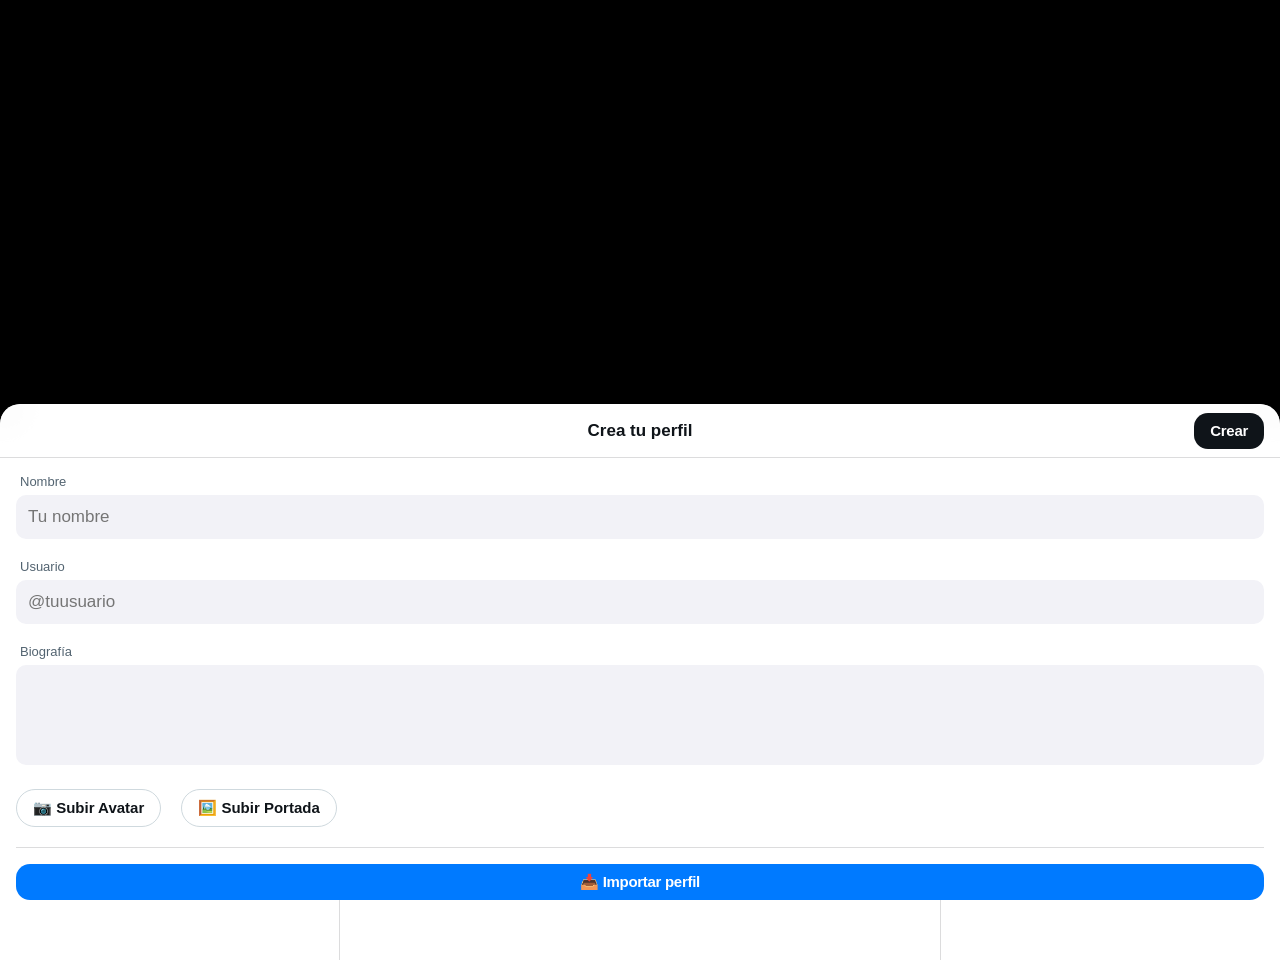
==== index.html @ 5d83a19a "Add files via upload" ====
<!DOCTYPE html>
<html lang="es">
<head>
    <meta charset="UTF-8">
    <meta name="viewport" content="width=device-width, initial-scale=1.0, maximum-scale=1.0, user-scalable=no, viewport-fit=cover">
    <title>Tweetnote</title>
    <link rel="preload" href="style.css" as="style">
    <link rel="stylesheet" href="style.css">
    <link rel="stylesheet" href="itheme.css">

    <!-- PWA y WebApp Meta Tags -->
    <link rel="manifest" href="manifest.json">
    <meta name="theme-color" content="#ffffff" media="(prefers-color-scheme: light)">
    <meta name="theme-color" content="#000000" media="(prefers-color-scheme: dark)">
    <meta name="apple-mobile-web-app-capable" content="yes">
    <meta name="apple-mobile-web-app-status-bar-style" content="default">
    <meta name="apple-mobile-web-app-title" content="Tweetnote">
    <link rel="icon" href="icon-192.png" sizes="192x192">
    <link rel="icon" href="icon-512.png" sizes="512x512">
    <link rel="apple-touch-icon" href="icon-192.png">
</head>
<body >
    

    <div class="container">
        

        <div id="threadHeader" class="modal-header" style="display: none;">
            <div style="display: flex; align-items: center; gap: 20px;">
                <div class="close-btn" onclick="closeThreadView()">←</div>
                <h2>Post</h2>
            </div>
        </div>

        <div class="cover-photo" id="coverPhoto" style="display: none;"></div>
        
        <div class="profile-header" style="display: none;">
            <div class="profile-pic" id="profilePic"></div>
            <div class="header-actions">
                <button class="edit-profile-btn" onclick="openEditModal()">Editar perfil</button>
                <div style="position: relative;">
                    <button class="profile-dropdown-btn" onclick="toggleProfileDropdown(event)">⋮</button>
                    <div id="profileDropdown" class="post-dropdown" style="top: 42px; right: 0; min-width: 200px; z-index: 1000;">
                        <div id="profileListContainer"></div>
                        <div style="border-top: 1px solid var(--border-color); margin: 4px 0;"></div>
                        <div class="post-dropdown-item" onclick="openNewProfileModal()" style="color: var(--primary-blue);">+ Nuevo perfil</div>
                    </div>
                </div>
            </div>
            <div class="profile-info">
                <h1 class="profile-name" id="displayName">Usuario</h1>
                <p class="profile-handle" id="displayHandle">@usuario</p>
                <p class="profile-bio" id="displayBio" style="display: none;"></p>
            </div>
            <div class="profile-content-tabs" id="profileContentTabs">
                <button class="profile-content-tab active" id="profileTabPosts" onclick="switchProfileContentTab('posts')">Principal</button>
                <button class="profile-content-tab" id="profileTabMedia" onclick="switchProfileContentTab('media')">Multimedia</button>
                
            </div>
        </div>

        <button class="write-post-btn-fixed" onclick="handleFloatingBtn(event)">
            <svg viewBox="0 0 24 24" aria-hidden="true" style="width: 24px; fill: white;"><g><path d="M23 3c-6.62-.1-10.38 2.421-13.05 6.03C7.29 12.61 6 17.331 6 22h2c0-1.007.07-2.012.19-3H12c4.1 0 7.48-3.082 7.94-7.054C22.79 10.147 23.17 6.359 23 3zm-7 8h-1.5v2H16c.63-.016 1.2-.08 1.72-.188C16.95 15.24 14.68 17 12 17H8.55c.57-2.512 1.57-4.851 3-6.78 2.16-2.912 5.29-4.911 9.45-5.187C20.95 8.079 19.9 11 16 11zM4 9V6H1V4h3V1h2v3h3v2H6v3H4z"></path></g></svg>
        </button>

        <div class="search-page" id="searchPage">
            <div class="search-box-wrap">
                <span class="search-box-icon" aria-hidden="true">
                    <svg viewBox="0 0 24 24" width="20" height="20" fill="currentColor"><path d="M10.5 4a6.5 6.5 0 1 0 4.056 11.582l4.431 4.432 1.414-1.414-4.432-4.431A6.5 6.5 0 0 0 10.5 4zm0 2a4.5 4.5 0 1 1 0 9 4.5 4.5 0 0 1 0-9z"/></svg>
                </span>
                <input id="searchInput" class="search-box" type="search" autocomplete="off" aria-label="Buscar posts o usuarios" placeholder="Buscar posts o @usuarios">
            </div>
        </div>

        <div class="feed" id="feed"></div>

        <div class="bottom-tabs">
            
            <div class="tab" id="tabSearch" onclick="switchTab('search')" title="Buscar">
                <svg viewBox="0 0 24 24" width="28" height="28" fill="currentColor"><path d="M10.5 4a6.5 6.5 0 1 0 4.056 11.582l4.431 4.432 1.414-1.414-4.432-4.431A6.5 6.5 0 0 0 10.5 4zm0 2a4.5 4.5 0 1 1 0 9 4.5 4.5 0 0 1 0-9z"/></svg>
            </div>
            <div class="tab" id="tabProfile" onclick="switchTab('profile')" title="Perfil">
                <svg viewBox="0 0 24 24" width="28" height="28" fill="currentColor"><path d="M12 2C6.48 2 2 6.48 2 12s4.48 10 10 10 10-4.48 10-10S17.52 2 12 2zm0 3c1.66 0 3 1.34 3 3s-1.34 3-3 3-3-1.34-3-3 1.34-3 3-3zm0 14.2c-2.5 0-4.71-1.28-6-3.22.03-1.99 4-3.08 6-3.08 1.99 0 5.97 1.09 6 3.08-1.29 1.94-3.5 3.22-6 3.22z"/></svg>
            </div>
        </div>
    </div>

    <div class="modal" id="editModal">
        <div class="modal-content" style="max-width: 600px;">
            <div class="modal-header">
                <div style="display: flex; align-items: center; gap: 20px;">
                    <div class="close-btn" onclick="closeEditModal()">&times;</div>
                    <h2>Editar perfil</h2>
                </div>
                <button class="submit-btn" onclick="saveProfile()" style="background: var(--text-main); color: var(--bg-color);">Guardar</button>
            </div>
            <div class="modal-body">
                <div class="input-group">
                    <label>Nombre</label>
                    <input type="text" id="editName" class="input-text">
                </div>
                <div class="input-group">
                    <label>Usuario</label>
                    <input type="text" id="editHandle" class="input-text">
                </div>
                <div class="input-group">
                    <label>Biografía</label>
                    <textarea id="editBio" class="input-textarea"></textarea>
                </div>
                <div style="display: flex; gap: 20px; margin-top: 10px;">
                    <label class="edit-profile-btn" style="display: inline-flex; align-items: center; cursor: pointer;">
                        📷 Cambiar Avatar
                        <input type="file" id="editProfilePic" accept="image/*" hidden>
                    </label>
                    <label class="edit-profile-btn" style="display: inline-flex; align-items: center; cursor: pointer;">
                        🖼️ Cambiar Portada
                        <input type="file" id="editCoverPic" accept="image/*" hidden>
                    </label>
                </div>
                <button id="exportProfileBtn" type="button" class="submit-btn" style="background: var(--primary-blue); color: #fff; margin-top: 20px; width: 100%;" onclick="exportCurrentProfile()">📦 Exportar perfil</button>
                <button id="deleteProfileBtn" class="submit-btn" style="background: #f4212e; margin-top: 20px; width: 100%; display: none;" onclick="deleteProfile()">Eliminar perfil</button>
            </div>
        </div>
    </div>

    <div class="modal" id="newProfileModal">
        <div class="modal-content" style="max-width: 600px;">
            <div class="modal-header">
                <div style="display: flex; align-items: center; gap: 20px;">
                    <div class="close-btn" id="newProfileCloseBtn" onclick="closeNewProfileModal()">&times;</div>
                    <h2 id="newProfileModalTitle">Nuevo perfil</h2>
                </div>
                <button class="submit-btn" onclick="createNewProfile()" style="background: var(--text-main); color: var(--bg-color);">Crear</button>
            </div>
            <div class="modal-body">
                <div class="input-group">
                    <label>Nombre</label>
                    <input type="text" id="newName" class="input-text" placeholder="Ej. Juan Pérez">
                </div>
                <div class="input-group">
                    <label>Usuario</label>
                    <input type="text" id="newHandle" class="input-text" placeholder="Ej. @juanp">
                </div>
                <div class="input-group">
                    <label>Biografía</label>
                    <textarea id="newBio" class="input-textarea"></textarea>
                </div>
                <div style="display: flex; gap: 20px; margin-top: 10px;">
                    <label class="edit-profile-btn" style="display: inline-flex; align-items: center; cursor: pointer;">
                        📷 Subir Avatar
                        <input type="file" id="newProfilePic" accept="image/*" hidden>
                    </label>
                    <label class="edit-profile-btn" style="display: inline-flex; align-items: center; cursor: pointer;">
                        🖼️ Subir Portada
                        <input type="file" id="newCoverPic" accept="image/*" hidden>
                    </label>
                </div>
                <div id="importProfileContainer" style="border-top: 1px solid var(--border-color); margin-top: 20px; padding-top: 16px;">
                    <button id="importProfileBtn" type="button" class="submit-btn" style="background: var(--primary-blue); color: #fff; width: 100%;" onclick="document.getElementById('importProfileInput').click()">📥 Importar perfil</button>
                    <input type="file" id="importProfileInput" hidden onchange="importProfileFromFile(event)">
                </div>
            </div>
        </div>
    </div>

    <div class="modal" id="postModal">
        <div class="modal-content" style="max-width: 600px;">
            <div class="modal-header" style="border: none;">
                <div class="close-btn" onclick="closePostModal()">&times;</div>
            </div>
            <div class="modal-body post-compose" style="padding-top: 0;">
                <div class="compose-avatar" id="modalComposeAvatar"></div>
                <div class="compose-input-area">
                    <div class="compose-profile-row" style="display: none;">
                        <span class="compose-profile-label">Publicar como</span>
                        <select id="postProfileSelect" class="compose-profile-select" aria-label="Perfil con el que publicar"></select>
                    </div>
                    <div id="rtToolbar" class="rt-toolbar" style="display:none;">
        <button type="button" class="rt-btn" onmousedown="event.preventDefault();" ontouchstart="event.preventDefault(); execCmd('bold');" data-cmd="bold" onclick="execCmd('bold')" title="Negrita"><b>B</b></button>
        <button type="button" class="rt-btn" onmousedown="event.preventDefault();" ontouchstart="event.preventDefault(); execCmd('italic');" data-cmd="italic" onclick="execCmd('italic')" title="Cursiva"><i>I</i></button>
        <button type="button" class="rt-btn" onmousedown="event.preventDefault();" ontouchstart="event.preventDefault(); execCmd('underline');" data-cmd="underline" onclick="execCmd('underline')" title="Subrayado"><u>U</u></button>
        <div class="rt-divider"></div>
        <button type="button" class="rt-btn" onmousedown="event.preventDefault();" ontouchstart="event.preventDefault(); execCmd('justifyLeft');" data-cmd="justifyLeft" onclick="execCmd('justifyLeft')" title="Alinear Izquierda">⇤</button>
        <button type="button" class="rt-btn" onmousedown="event.preventDefault();" ontouchstart="event.preventDefault(); execCmd('justifyCenter');" data-cmd="justifyCenter" onclick="execCmd('justifyCenter')" title="Alinear Centro">↔</button>
        <button type="button" class="rt-btn" onmousedown="event.preventDefault();" ontouchstart="event.preventDefault(); execCmd('justifyRight');" data-cmd="justifyRight" onclick="execCmd('justifyRight')" title="Alinear Derecha">⇥</button>
    </div>
    <div id="postText" class="compose-textarea" contenteditable="true" data-placeholder="¡¿Qué está pasando?!"></div>
                    <div id="postMediaPreview" class="media-grid"></div>
                </div>
            </div>
            <div class="media-actions">
                <div class="action-icons">
                    <label title="Modo Avanzado" onclick="toggleAdvancedMode()" style="cursor:pointer;">
        <svg viewBox="0 0 24 24" aria-hidden="true" style="width: 20px; fill: currentColor;"><path d="M3 17.25V21h3.75L17.81 9.94l-3.75-3.75L3 17.25zM20.71 7.04c.39-.39.39-1.02 0-1.41l-2.34-2.34c-.39-.39-1.02-.39-1.41 0l-1.83 1.83 3.75 3.75 1.83-1.83z"></path></svg>
    </label>
    <label title="Archivos multimedia" id="mediaUploadLabel">
                        <svg viewBox="0 0 24 24" aria-hidden="true" style="width: 20px; fill: currentColor;"><g><path d="M3 5.5C3 4.119 4.119 3 5.5 3h13C19.881 3 21 4.119 21 5.5v13c0 1.381-1.119 2.5-2.5 2.5h-13C4.119 21 3 19.881 3 18.5v-13zM5.5 5c-.276 0-.5.224-.5.5v9.086l3-3 3 3 5-5 3 3V5.5c0-.276-.224-.5-.5-.5h-13zM19 15.414l-3-3-5 5-3-3-3 3V18.5c0 .276.224.5.5.5h13c.276 0 .5-.224.5-.5v-3.086zM9.75 7C8.784 7 8 7.784 8 8.75s.784 1.75 1.75 1.75 1.75-.784 1.75-1.75S10.716 7 9.75 7z"></path></g></svg>
                        <input type="file" id="postMedia" accept="image/*, video/*" multiple hidden>
                    </label>
                </div>
                <button class="submit-btn" id="postSubmitBtn" onclick="submitPost()">Postear</button>
            </div>
        </div>
    </div>

    <div class="modal" id="imageViewerModal" onclick="if(event.target === this) closeImageViewer()">
        <button class="viewer-close-btn" onclick="closeImageViewer()">&times;</button>
        <div class="modal-content" id="imageViewerContent"></div>
    </div>

    
    <div class="modal" id="verticalViewerModal" onclick="if(event.target === this) closeVerticalViewer()" style="z-index: 1100;">
        <button class="viewer-close-btn" onclick="closeVerticalViewer()">&times;</button>
        <div id="verticalViewerScroll" class="vertical-viewer-scroll"></div>
    </div>
    
    <script src="app.js" defer></script>

    <!-- Registro del Service Worker para funcionamiento offline -->
    <script>
        if ('serviceWorker' in navigator) {
            window.addEventListener('load', () => {
                navigator.serviceWorker.register('./sw.js')
                    .then(reg => console.log('✅ ServiceWorker registrado con éxito.'))
                    .catch(err => console.log('❌ Error al registrar el ServiceWorker:', err));
            });
        }
    </script>
</body>
</html>
---- style.css ----
:root {
            --primary-blue: #1d9bf0;
            --primary-hover: #1a8cd8;
            --bg-color: #ffffff;
            --bg-secondary: #eff3f4;
            --text-main: #0f1419;
            --text-muted: #536471;
            --border-color: #eff3f4;
        }

        body { 
            font-family: system-ui, -apple-system, BlinkMacSystemFont, "Segoe UI", Roboto, Ubuntu, "Helvetica Neue", sans-serif;
            margin: 0; 
            padding: 0; 
            background-color: var(--bg-color);
            color: var(--text-main);
        }
        
        .container { 
            max-width: 600px; 
            margin: 0 auto; 
            background: var(--bg-color); 
            min-height: 100vh; 
            border-left: 1px solid var(--border-color);
            border-right: 1px solid var(--border-color);
            position: relative;
            padding-bottom: 60px;
        }

        .cover-photo { width: 100%; height: 200px; background-color: #cfd9de; background-size: cover; background-position: center; }
        .profile-header { padding: 0 16px; position: relative; }
        .profile-pic { width: 134px; height: 134px; border-radius: 50%; border: 4px solid var(--bg-color); background-color: #cfd9de; position: absolute; top: -67px; background-size: cover; background-position: center; }
        .header-actions { display: flex; justify-content: flex-end; padding-top: 12px; min-height: 68px; box-sizing: border-box; align-items: flex-start; }
        
        .edit-profile-btn { padding: 0 16px; height: 36px; background-color: transparent; color: var(--text-main); border: 1px solid #cfd9de; border-radius: 9999px; font-weight: 700; font-size: 15px; cursor: pointer; transition: background 0.2s; display: flex; align-items: center; justify-content: center; }
        .edit-profile-btn:hover { background-color: rgba(15, 20, 25, 0.1); }

        .profile-dropdown-btn { width: 36px; height: 36px; padding: 0; margin-left: 8px; border: 1px solid #cfd9de; border-radius: 50%; background-color: transparent; color: var(--text-main); font-size: 20px; cursor: pointer; transition: background 0.2s; display: flex; align-items: center; justify-content: center; }
        .profile-dropdown-btn:hover { background-color: rgba(15, 20, 25, 0.1); }

        .profile-info { padding-bottom: 16px; border-bottom: 1px solid var(--border-color); }
        .profile-name { margin: 0; font-size: 20px; font-weight: 800; line-height: 24px; }
        .profile-handle { color: var(--text-muted); margin: 0 0 12px 0; font-size: 15px; }
        .profile-bio { margin-top: 12px; margin-bottom: 0; color: var(--text-main); font-size: 15px; line-height: 20px; }

        .profile-content-tabs { display: flex; border-bottom: 1px solid var(--border-color); background: var(--bg-color); }
        .profile-content-tab { flex: 1; min-height: 52px; border: none; background: transparent; color: var(--text-muted); font-family: inherit; font-size: 15px; font-weight: 700; cursor: pointer; position: relative; }
        .profile-content-tab:hover { background: var(--bg-secondary); }
        .profile-content-tab.active { color: var(--text-main); }
        .profile-content-tab.active::after { content: ''; position: absolute; left: 18%; right: 18%; bottom: 0; height: 3px; background: var(--primary-blue); border-radius: 9999px; }

        .profile-response-context { border-bottom: 1px solid var(--border-color); padding: 12px 0 0; }
        .profile-response-context .post { cursor: default; }
        .profile-response-context .response-post { border-top: 1px solid var(--border-color); margin-top: 2px; }
        .profile-response-context .context-label { padding: 8px 16px 0 68px; color: var(--text-muted); font-size: 13px; font-weight: 600; }

        .bottom-tabs { position: fixed; bottom: 0; width: 100%; max-width: 600px; background: var(--bg-color); border-top: 1px solid var(--border-color); display: flex; justify-content: space-around; height: 60px; z-index: 800; }
        .bottom-tabs .tab { flex: 1; display: flex; align-items: center; justify-content: center; cursor: pointer; color: var(--text-muted); transition: background 0.2s, color 0.2s; -webkit-tap-highlight-color: transparent; }
        @media (hover: hover) {
    .bottom-tabs .tab:hover { background: var(--bg-secondary); }
}
        .bottom-tabs .tab.active { color: var(--text-main); border-bottom: 3px solid var(--primary-blue); }
        body.in-thread-view .bottom-tabs { display: none; }

        .search-page { display: none; position: relative; padding: 12px 16px 4px; border-bottom: 1px solid var(--border-color); background: var(--bg-color); position: relative; z-index: 700; }
        .search-box { width: 100%; height: 46px; box-sizing: border-box; border: 1px solid #cfd9de; border-radius: 9999px; outline: none; padding: 0 16px 0 44px; font-family: inherit; font-size: 16px; color: var(--text-main); background: var(--bg-secondary); }
        .search-box:focus { border-color: var(--primary-blue); background: var(--bg-color); box-shadow: 0 0 0 1px var(--primary-blue); }
        .search-box-wrap { position: relative; }
        .search-box-icon { position: absolute; left: 14px; top: 50%; transform: translateY(-50%); color: var(--text-muted); pointer-events: none; display: flex; align-items: center; }
        .search-empty-state { padding: 48px 20px; text-align: center; color: var(--text-muted); font-size: 15px; }
        .search-section-title { padding: 16px 16px 8px; font-size: 18px; font-weight: 800; }
        .search-profile-list { border-bottom: 1px solid var(--border-color); }
        .search-profile-card { display: flex; align-items: center; gap: 12px; padding: 12px 16px; cursor: pointer; transition: background 0.2s; }
        .search-profile-card:hover { background: var(--bg-secondary); }
        .search-profile-avatar { width: 48px; height: 48px; border-radius: 50%; background-color: #cfd9de; background-size: cover; background-position: center; flex-shrink: 0; }
        .search-profile-info { min-width: 0; flex: 1; }
        .search-profile-name { display: block; font-size: 15px; font-weight: 800; line-height: 20px; overflow: hidden; text-overflow: ellipsis; white-space: nowrap; }
        .search-profile-handle { display: block; color: var(--text-muted); font-size: 14px; line-height: 18px; overflow: hidden; text-overflow: ellipsis; white-space: nowrap; }
        .search-profile-bio { margin-top: 3px; color: var(--text-main); font-size: 14px; line-height: 19px; white-space: pre-wrap; overflow: hidden; }
        .search-posts-title { padding-top: 14px; }
        
        .hashtag-link { color: var(--primary-blue); font-weight: 600; text-decoration: none; cursor: pointer; border-radius: 4px; }
        .hashtag-link:hover { text-decoration: underline; background: rgba(29, 155, 240, 0.08); }
        #feed.search-results .thread-container { display: block !important; }
        #feed.search-results .thread-container .post { display: none; }
        #feed.search-results .thread-container .post.search-match { display: flex; }
        body.in-thread-view #feed.search-results .thread-container .post { display: flex !important; cursor: default; }
        body.in-thread-view .search-page { display: none !important; }

        .write-post-btn-fixed { position: fixed; bottom: 80px; right: 20px; width: 56px; height: 56px; background-color: var(--primary-blue); color: #fff; border-radius: 50%; cursor: pointer; font-size: 24px; border: none; box-shadow: 0 8px 28px rgba(0,0,0,0.08); transition: background 0.2s; display: flex; align-items: center; justify-content: center; z-index: 900; }
        .write-post-btn-fixed:hover { background-color: var(--primary-hover); }
        body.in-thread-view .write-post-btn-fixed { bottom: 20px; }

        .modal { display: none; position: fixed; top: 0; left: 0; width: 100%; height: 100%; background: #000000; justify-content: center; align-items: center; z-index: 1000; }
        .modal-content { background: var(--bg-color); width: 100%; max-width: 600px; border-radius: 16px; position: relative; box-sizing: border-box; max-height: 100vh; overflow-y: auto; display: flex; flex-direction: column; }
        .modal-header { display: flex; align-items: center; justify-content: space-between; padding: 0 16px; height: 53px; border-bottom: 1px solid var(--border-color); position: relative; background: #ffffff;  z-index: 10; }
        .modal-header h2 { font-size: 20px; font-weight: 700; margin: 0; }
        .close-btn { cursor: pointer; font-size: 20px; color: var(--text-main); font-weight: bold; width: 36px; height: 36px; display: flex; align-items: center; justify-content: center; border-radius: 50%; transition: background 0.2s;}
        .close-btn:hover { background: var(--bg-secondary); }
        .modal-body { padding: 16px; }

        .input-group { margin-bottom: 20px; position: relative; border: 1px solid #cfd9de; border-radius: 4px; padding: 8px 8px 0; }
        .input-group label { font-size: 13px; color: var(--text-muted); display: block; }
        .input-text, .input-textarea { color: var(--text-main); width: 100%; border: none; outline: none; font-size: 17px; padding: 4px 0 8px; font-family: inherit; background: transparent; resize: none; }
        .input-textarea { height: 100px; }
        
        .post-compose { display: flex; gap: 12px; }
        .compose-avatar { width: 40px; height: 40px; border-radius: 50%; background-color: #cfd9de; background-size: cover; background-position: center; flex-shrink: 0;}
        .compose-input-area { flex-grow: 1; display: flex; flex-direction: column;}
        .compose-profile-row { display: flex; align-items: center; gap: 8px; margin-bottom: 4px; }
        .compose-profile-label { color: var(--text-muted); font-size: 13px; font-weight: 600; }
        .compose-profile-select { flex: 1; min-width: 0; border: none; outline: none; background: transparent; color: var(--text-main); font-family: inherit; font-size: 15px; font-weight: 700; padding: 4px 0; cursor: pointer; }
        .compose-textarea { width: 100%; border: none; font-size: 20px; outline: none; resize: none; min-height: 100px; max-height: 260px; overflow-y: auto; font-family: inherit; margin-top: 4px; line-height: 1.35; box-sizing: border-box; display: block; }
        
        .media-actions { border-top: 1px solid var(--border-color); padding: 12px 16px; display: flex; align-items: center; justify-content: space-between; }
        .action-icons { display: flex; gap: 16px; color: var(--primary-blue); font-size: 20px; cursor: pointer; }
        .action-icons label { cursor: pointer; display: flex; align-items: center; justify-content: center; width: 36px; height: 36px; border-radius: 50%; transition: background 0.2s; }
        .action-icons label:hover { background-color: rgba(29, 155, 240, 0.1); }
        .submit-btn { background: var(--primary-blue); color: #fff; border: none; border-radius: 9999px; padding: 0 16px; height: 36px; font-weight: 700; font-size: 15px; cursor: pointer; transition: background 0.2s; }
        .submit-btn:hover { background: var(--primary-hover); }

        .feed { padding-bottom: 20px; }
        .thread-container { border-bottom: 1px solid var(--border-color); }
        .feed .thread-container .post:not(:first-child) { display: none; }
        body.in-thread-view .feed .thread-container.active-thread .post { display: flex; cursor: default; }
        .feed .thread-container .post:first-child { cursor: pointer; }
        
        .post { padding: 12px 16px; display: flex; gap: 12px; transition: background 0.2s; position: relative; }
        .post:hover { background-color: rgba(0,0,0,0.02); }
        .post-left-col { display: flex; flex-direction: column; align-items: center; width: 40px; flex-shrink: 0; position: relative; }
        .post-avatar { width: 40px; height: 40px; border-radius: 50%; background-color: #cfd9de; background-size: cover; background-position: center; flex-shrink: 0; z-index: 2; position: relative;}
        .thread-line { position: absolute; top: 40px; bottom: -24px; width: 2px; background-color: #cfd9de; display: none; left: 50%; transform: translateX(-50%); z-index: 1; }
        .thread-container .post:not(:last-child) .thread-line { display: none; }
        body.in-thread-view .thread-container.active-thread .post:not(:last-child) .thread-line { display: block; }
        
        .post-main { flex-grow: 1; min-width: 0; }
        .post-header { display: flex; align-items: center; gap: 4px; margin-bottom: 4px; position: relative;}
        .post-author { font-weight: 700; font-size: 15px; }
        .post-handle { color: var(--text-muted); font-size: 15px; }
        .post-content { font-size: 15px; line-height: 20px; margin: 0 0 12px 0; word-wrap: break-word; white-space: pre-wrap; }
        
        .post-actions { display: flex; justify-content: flex-start; margin-top: 12px; }
        .action-btn { background: transparent; border: none; color: var(--text-muted); cursor: pointer; display: flex; align-items: center; justify-content: center; border-radius: 50%; transition: background 0.2s, color 0.2s; padding: 6px; }
        .action-btn:hover { background-color: rgba(29, 155, 240, 0.1); color: var(--primary-blue); }
        .action-btn svg { width: 18.75px; fill: currentColor; }
        .reply-count-text { margin-left: 4px; font-size: 13px; min-width: 12px; text-align: left; }
        .thread-container .post:not(:first-child) .reply-btn { display: none !important; }

        .post-options-btn { background: transparent; border: none; color: var(--text-muted); font-size: 20px; cursor: pointer; padding: 4px 8px; border-radius: 50%; transition: background 0.2s; }
        .post-options-btn:hover { background: rgba(15, 20, 25, 0.1); color: var(--primary-blue); }
        .post-dropdown { display: none; position: absolute; right: 0; top: 30px; background: var(--bg-color); border-radius: 0px; box-shadow: 0 2px 10px rgba(0,0,0,0.15); border: 1px solid var(--border-color); z-index: 100; min-width: 150px; overflow: hidden; }
        .post-dropdown-item { padding: 12px 16px; cursor: pointer; font-weight: 600; font-size: 15px; transition: background 0.2s; }
        .post-dropdown-item:hover { background: var(--bg-secondary); }
        .post-dropdown-item.danger { color: #f4212e; }

        .media-preview-wrapper { position: relative; height: 100%; }
        .remove-media-btn { position: absolute; top: 8px; right: 8px; background: rgba(15, 20, 25, 0.75); color: white; border: none; border-radius: 50%; width: 32px; height: 32px; font-size: 20px; display: flex; align-items: center; justify-content: center; cursor: pointer; transition: background 0.2s;  z-index: 5; }
        .remove-media-btn:hover { background: rgba(15, 20, 25, 0.9); }

        .media-item-wrap { position: relative; width: 100%; height: 100%; display: block; overflow: hidden; }
        .video-overlay { position: absolute; top: 50%; left: 50%; transform: translate(-50%, -50%); background: rgba(0,0,0,0.6); border-radius: 50%; width: 48px; height: 48px; display: flex; align-items: center; justify-content: center; pointer-events: none; z-index: 2; }
        .video-overlay svg { fill: white; width: 24px; height: 24px; margin-left: 4px; }

        .media-grid { display: grid; gap: 2px; border-radius: 16px; overflow: hidden; border: 1px solid var(--border-color); margin-top: 12px; }
        .grid-1 { grid-template-columns: 1fr; }
        .grid-2 { grid-template-columns: 1fr 1fr; height: 290px; }
        .grid-3 { grid-template-columns: 1fr 1fr; grid-template-rows: 1fr 1fr; height: 290px; }
        .grid-3 *:first-child { grid-row: 1 / 3; }
        .grid-4 { grid-template-columns: 1fr 1fr; grid-template-rows: 1fr 1fr; height: 290px; }
        .media-item { width: 100%; height: 100%; object-fit: cover; cursor: pointer; -webkit-touch-callout: default; }
        .grid-1 .media-item-wrap { max-height: 500px; height: auto; display: block; }
        
        #imageViewerModal { background: #000000;  }
        #imageViewerContent { background: transparent; box-shadow: none; display: flex; align-items: center; justify-content: center; height: 100%; width: 100%; overflow: hidden; position: relative; }
        .viewer-full-image { max-width: 100%; max-height: 100vh; object-fit: contain; cursor: zoom-out; border-radius: 0px; -webkit-touch-callout: default; transition: opacity 0.05s ease; }
        .viewer-close-btn { position: absolute; top: 20px; right: 20px; background: rgba(0,0,0,0.6); color: white; border: none; border-radius: 50%; width: 40px; height: 40px; font-size: 24px; display: flex; align-items: center; justify-content: center; cursor: pointer; z-index: 10; }
        .viewer-close-btn:hover { background: rgba(0,0,0,0.8); }
        #postMediaPreview { display: none; margin-top: 12px; }

        
        
        
        
        
        
        
        
        
        
        

        
        
        
        
        
        
        
        
        
        

/* --- Optimizaciones de Rendimiento Añadidas Automáticamente --- */
.modal, 

.media-item, .post-avatar, .profile-pic, .compose-avatar, .search-profile-avatar {
    /* Fuerza el cálculo del elemento en la GPU para que el Virtual Scroll sea fluido */
    transform: translateZ(0); 
    backface-visibility: hidden;
}

.modal-content {
    will-change: transform;
}


.rt-toolbar { display: flex; gap: 4px; margin-bottom: 8px; padding: 6px; background: var(--bg-secondary); border-radius: 0px; align-items: center; }
.rt-btn { background: var(--bg-color); border: 1px solid var(--border-color); color: var(--text-main); font-size: 18px; font-family: serif; cursor: pointer; border-radius: 6px; width: 44px; height: 44px; display: flex; align-items: center; justify-content: center; transition: all 0.2s; box-shadow: 0 1px 2px rgba(0,0,0,0.05); }
.rt-btn:hover { background: var(--bg-secondary); border-color: var(--primary-blue); color: var(--primary-blue); }
.rt-divider { width: 1px; height: 28px; background: #cfd9de; margin: 0 4px; }
div.compose-textarea[contenteditable="true"] { padding: 8px 0; outline: none; cursor: text; word-break: break-word; min-height: 100px; }
div.compose-textarea[contenteditable="true"]:empty:before { content: attr(data-placeholder); color: var(--text-muted); pointer-events: none; display: block; }

/* Evita que el subrayado se vea entrecortado en letras que bajan (p, q, y, g, j) */
u, .compose-textarea u, .post-content u {
    text-decoration: underline;
    text-decoration-skip-ink: none;
}

/* Estado visual para botones de texto activos (ej. cuando "Negrita" está habilitado) */
.rt-btn.active {
    background: var(--primary-blue);
    color: white;
    border-color: var(--primary-blue);
}

/* Ignorar eventos en el contenido de los botones RT para mejorar la hitbox */
.rt-btn * {
    pointer-events: none;
}

/* --- Modo Oscuro Automático --- */
@media (prefers-color-scheme: dark) {
    :root {
        --bg-color: #000000;
        --bg-secondary: #16181c;
        --text-main: #e7e9ea;
        --text-muted: #71767b;
        --border-color: #2f3336;
    }
    
    /* Ajustar las transparencias que originalmente eran blancas */
    .modal-header { 
        background: #000000; 
    }
    
    
    
    /* Oscurecer los fondos por defecto grises de los avatares */
    .profile-pic, .compose-avatar, .search-profile-avatar, .post-avatar, .search-profile-avatar { 
        background-color: #333639; 
    }
    
    /* Ajustes específicos para bordes y botones fijos */
    .edit-profile-btn, .profile-dropdown-btn, 
}

/* Modificaciones dinámicas añadidas por script */
.submit-btn:disabled { 
    opacity: 0.6; 
    cursor: not-allowed; 
    pointer-events: none; 
}

/* Fix Bug 2: Ocultar otros hilos en la vista in-thread */
body.in-thread-view .feed .thread-container:not(.active-thread) { display: none !important; }


/* --- Galería Multimedia del Perfil --- */
.profile-media-gallery {
    display: grid;
    grid-template-columns: repeat(3, 1fr);
    gap: 2px;
    padding: 2px;
}
.profile-gallery-item-wrap {
    width: 100%;
    aspect-ratio: 1 / 1;
    position: relative;
    overflow: hidden;
    background-color: var(--bg-secondary);
}
.profile-gallery-item {
    width: 100%;
    height: 100%;
    aspect-ratio: 1 / 1;
    object-fit: cover;
    display: block;
    background-color: var(--bg-secondary);
}
.video-overlay.mini {
    width: 28px;
    height: 28px;
}
.video-overlay.mini svg {
    width: 14px;
    height: 14px;
    margin-left: 2px;
}

/* --- Visualizador Vertical (Scroll) --- */
.vertical-viewer-scroll { width: 100%; height: 100%; overflow-y: auto; overflow-x: hidden; scroll-snap-type: y mandatory; display: flex; flex-direction: column; background: #000; -webkit-overflow-scrolling: touch; }
.vertical-viewer-item { width: 100%; height: 100%; flex: 0 0 100%; scroll-snap-align: start; display: flex; align-items: center; justify-content: center; position: relative; }
.vertical-media-content { max-width: 100%; max-height: 100vh; object-fit: contain; }

/* Ocultar barra de desplazamiento en visualizadores */
.vertical-viewer-scroll {
    -ms-overflow-style: none;  /* IE y Edge */
    scrollbar-width: none;  /* Firefox */
}
.vertical-viewer-scroll::-webkit-scrollbar {
    display: none; /* Chrome, Safari y Opera */
}
#imageViewerContent::-webkit-scrollbar {
    display: none;
}

/* --- Inyección: Visor Horizontal Suave --- */
#imageViewerContent {
    display: flex !important;
    flex-direction: row !important;
    overflow-x: auto !important;
    overflow-y: hidden !important;
    scroll-snap-type: x mandatory;
    scroll-behavior: smooth;
    -webkit-overflow-scrolling: touch;
    justify-content: flex-start !important;
}

#imageViewerContent > * {
    flex: 0 0 100%;
    width: 100vw;
    height: 100vh;
    scroll-snap-align: start;
    display: flex !important;
    align-items: center;
    justify-content: center;
    object-fit: contain;
}


/* --- Inyección: Soporte para Gestos de Zoom Fluido en Visores --- */
#imageViewerContent img,
#imageViewerContent video,
.vertical-viewer-item img,
.vertical-viewer-item video {
    touch-action: pan-x pan-y;
    user-select: none;
    -webkit-user-select: none;
    -webkit-user-drag: none;
    transform-origin: center center;
    will-change: transform;
}

.vertical-viewer-item {
    overflow: hidden;
}
---- style.css ----
:root {
            --primary-blue: #1d9bf0;
            --primary-hover: #1a8cd8;
            --bg-color: #ffffff;
            --bg-secondary: #eff3f4;
            --text-main: #0f1419;
            --text-muted: #536471;
            --border-color: #eff3f4;
        }

        body { 
            font-family: system-ui, -apple-system, BlinkMacSystemFont, "Segoe UI", Roboto, Ubuntu, "Helvetica Neue", sans-serif;
            margin: 0; 
            padding: 0; 
            background-color: var(--bg-color);
            color: var(--text-main);
        }
        
        .container { 
            max-width: 600px; 
            margin: 0 auto; 
            background: var(--bg-color); 
            min-height: 100vh; 
            border-left: 1px solid var(--border-color);
            border-right: 1px solid var(--border-color);
            position: relative;
            padding-bottom: 60px;
        }

        .cover-photo { width: 100%; height: 200px; background-color: #cfd9de; background-size: cover; background-position: center; }
        .profile-header { padding: 0 16px; position: relative; }
        .profile-pic { width: 134px; height: 134px; border-radius: 50%; border: 4px solid var(--bg-color); background-color: #cfd9de; position: absolute; top: -67px; background-size: cover; background-position: center; }
        .header-actions { display: flex; justify-content: flex-end; padding-top: 12px; min-height: 68px; box-sizing: border-box; align-items: flex-start; }
        
        .edit-profile-btn { padding: 0 16px; height: 36px; background-color: transparent; color: var(--text-main); border: 1px solid #cfd9de; border-radius: 9999px; font-weight: 700; font-size: 15px; cursor: pointer; transition: background 0.2s; display: flex; align-items: center; justify-content: center; }
        .edit-profile-btn:hover { background-color: rgba(15, 20, 25, 0.1); }

        .profile-dropdown-btn { width: 36px; height: 36px; padding: 0; margin-left: 8px; border: 1px solid #cfd9de; border-radius: 50%; background-color: transparent; color: var(--text-main); font-size: 20px; cursor: pointer; transition: background 0.2s; display: flex; align-items: center; justify-content: center; }
        .profile-dropdown-btn:hover { background-color: rgba(15, 20, 25, 0.1); }

        .profile-info { padding-bottom: 16px; border-bottom: 1px solid var(--border-color); }
        .profile-name { margin: 0; font-size: 20px; font-weight: 800; line-height: 24px; }
        .profile-handle { color: var(--text-muted); margin: 0 0 12px 0; font-size: 15px; }
        .profile-bio { margin-top: 12px; margin-bottom: 0; color: var(--text-main); font-size: 15px; line-height: 20px; }

        .profile-content-tabs { display: flex; border-bottom: 1px solid var(--border-color); background: var(--bg-color); }
        .profile-content-tab { flex: 1; min-height: 52px; border: none; background: transparent; color: var(--text-muted); font-family: inherit; font-size: 15px; font-weight: 700; cursor: pointer; position: relative; }
        .profile-content-tab:hover { background: var(--bg-secondary); }
        .profile-content-tab.active { color: var(--text-main); }
        .profile-content-tab.active::after { content: ''; position: absolute; left: 18%; right: 18%; bottom: 0; height: 3px; background: var(--primary-blue); border-radius: 9999px; }

        .profile-response-context { border-bottom: 1px solid var(--border-color); padding: 12px 0 0; }
        .profile-response-context .post { cursor: default; }
        .profile-response-context .response-post { border-top: 1px solid var(--border-color); margin-top: 2px; }
        .profile-response-context .context-label { padding: 8px 16px 0 68px; color: var(--text-muted); font-size: 13px; font-weight: 600; }

        .bottom-tabs { position: fixed; bottom: 0; width: 100%; max-width: 600px; background: var(--bg-color); border-top: 1px solid var(--border-color); display: flex; justify-content: space-around; height: 60px; z-index: 800; }
        .bottom-tabs .tab { flex: 1; display: flex; align-items: center; justify-content: center; cursor: pointer; color: var(--text-muted); transition: background 0.2s, color 0.2s; -webkit-tap-highlight-color: transparent; }
        @media (hover: hover) {
    .bottom-tabs .tab:hover { background: var(--bg-secondary); }
}
        .bottom-tabs .tab.active { color: var(--text-main); border-bottom: 3px solid var(--primary-blue); }
        body.in-thread-view .bottom-tabs { display: none; }

        .search-page { display: none; position: relative; padding: 12px 16px 4px; border-bottom: 1px solid var(--border-color); background: var(--bg-color); position: relative; z-index: 700; }
        .search-box { width: 100%; height: 46px; box-sizing: border-box; border: 1px solid #cfd9de; border-radius: 9999px; outline: none; padding: 0 16px 0 44px; font-family: inherit; font-size: 16px; color: var(--text-main); background: var(--bg-secondary); }
        .search-box:focus { border-color: var(--primary-blue); background: var(--bg-color); box-shadow: 0 0 0 1px var(--primary-blue); }
        .search-box-wrap { position: relative; }
        .search-box-icon { position: absolute; left: 14px; top: 50%; transform: translateY(-50%); color: var(--text-muted); pointer-events: none; display: flex; align-items: center; }
        .search-empty-state { padding: 48px 20px; text-align: center; color: var(--text-muted); font-size: 15px; }
        .search-section-title { padding: 16px 16px 8px; font-size: 18px; font-weight: 800; }
        .search-profile-list { border-bottom: 1px solid var(--border-color); }
        .search-profile-card { display: flex; align-items: center; gap: 12px; padding: 12px 16px; cursor: pointer; transition: background 0.2s; }
        .search-profile-card:hover { background: var(--bg-secondary); }
        .search-profile-avatar { width: 48px; height: 48px; border-radius: 50%; background-color: #cfd9de; background-size: cover; background-position: center; flex-shrink: 0; }
        .search-profile-info { min-width: 0; flex: 1; }
        .search-profile-name { display: block; font-size: 15px; font-weight: 800; line-height: 20px; overflow: hidden; text-overflow: ellipsis; white-space: nowrap; }
        .search-profile-handle { display: block; color: var(--text-muted); font-size: 14px; line-height: 18px; overflow: hidden; text-overflow: ellipsis; white-space: nowrap; }
        .search-profile-bio { margin-top: 3px; color: var(--text-main); font-size: 14px; line-height: 19px; white-space: pre-wrap; overflow: hidden; }
        .search-posts-title { padding-top: 14px; }
        
        .hashtag-link { color: var(--primary-blue); font-weight: 600; text-decoration: none; cursor: pointer; border-radius: 4px; }
        .hashtag-link:hover { text-decoration: underline; background: rgba(29, 155, 240, 0.08); }
        #feed.search-results .thread-container { display: block !important; }
        #feed.search-results .thread-container .post { display: none; }
        #feed.search-results .thread-container .post.search-match { display: flex; }
        body.in-thread-view #feed.search-results .thread-container .post { display: flex !important; cursor: default; }
        body.in-thread-view .search-page { display: none !important; }

        .write-post-btn-fixed { position: fixed; bottom: 80px; right: 20px; width: 56px; height: 56px; background-color: var(--primary-blue); color: #fff; border-radius: 50%; cursor: pointer; font-size: 24px; border: none; box-shadow: 0 8px 28px rgba(0,0,0,0.08); transition: background 0.2s; display: flex; align-items: center; justify-content: center; z-index: 900; }
        .write-post-btn-fixed:hover { background-color: var(--primary-hover); }
        body.in-thread-view .write-post-btn-fixed { bottom: 20px; }

        .modal { display: none; position: fixed; top: 0; left: 0; width: 100%; height: 100%; background: #000000; justify-content: center; align-items: center; z-index: 1000; }
        .modal-content { background: var(--bg-color); width: 100%; max-width: 600px; border-radius: 16px; position: relative; box-sizing: border-box; max-height: 100vh; overflow-y: auto; display: flex; flex-direction: column; }
        .modal-header { display: flex; align-items: center; justify-content: space-between; padding: 0 16px; height: 53px; border-bottom: 1px solid var(--border-color); position: relative; background: #ffffff;  z-index: 10; }
        .modal-header h2 { font-size: 20px; font-weight: 700; margin: 0; }
        .close-btn { cursor: pointer; font-size: 20px; color: var(--text-main); font-weight: bold; width: 36px; height: 36px; display: flex; align-items: center; justify-content: center; border-radius: 50%; transition: background 0.2s;}
        .close-btn:hover { background: var(--bg-secondary); }
        .modal-body { padding: 16px; }

        .input-group { margin-bottom: 20px; position: relative; border: 1px solid #cfd9de; border-radius: 4px; padding: 8px 8px 0; }
        .input-group label { font-size: 13px; color: var(--text-muted); display: block; }
        .input-text, .input-textarea { color: var(--text-main); width: 100%; border: none; outline: none; font-size: 17px; padding: 4px 0 8px; font-family: inherit; background: transparent; resize: none; }
        .input-textarea { height: 100px; }
        
        .post-compose { display: flex; gap: 12px; }
        .compose-avatar { width: 40px; height: 40px; border-radius: 50%; background-color: #cfd9de; background-size: cover; background-position: center; flex-shrink: 0;}
        .compose-input-area { flex-grow: 1; display: flex; flex-direction: column;}
        .compose-profile-row { display: flex; align-items: center; gap: 8px; margin-bottom: 4px; }
        .compose-profile-label { color: var(--text-muted); font-size: 13px; font-weight: 600; }
        .compose-profile-select { flex: 1; min-width: 0; border: none; outline: none; background: transparent; color: var(--text-main); font-family: inherit; font-size: 15px; font-weight: 700; padding: 4px 0; cursor: pointer; }
        .compose-textarea { width: 100%; border: none; font-size: 20px; outline: none; resize: none; min-height: 100px; max-height: 260px; overflow-y: auto; font-family: inherit; margin-top: 4px; line-height: 1.35; box-sizing: border-box; display: block; }
        
        .media-actions { border-top: 1px solid var(--border-color); padding: 12px 16px; display: flex; align-items: center; justify-content: space-between; }
        .action-icons { display: flex; gap: 16px; color: var(--primary-blue); font-size: 20px; cursor: pointer; }
        .action-icons label { cursor: pointer; display: flex; align-items: center; justify-content: center; width: 36px; height: 36px; border-radius: 50%; transition: background 0.2s; }
        .action-icons label:hover { background-color: rgba(29, 155, 240, 0.1); }
        .submit-btn { background: var(--primary-blue); color: #fff; border: none; border-radius: 9999px; padding: 0 16px; height: 36px; font-weight: 700; font-size: 15px; cursor: pointer; transition: background 0.2s; }
        .submit-btn:hover { background: var(--primary-hover); }

        .feed { padding-bottom: 20px; }
        .thread-container { border-bottom: 1px solid var(--border-color); }
        .feed .thread-container .post:not(:first-child) { display: none; }
        body.in-thread-view .feed .thread-container.active-thread .post { display: flex; cursor: default; }
        .feed .thread-container .post:first-child { cursor: pointer; }
        
        .post { padding: 12px 16px; display: flex; gap: 12px; transition: background 0.2s; position: relative; }
        .post:hover { background-color: rgba(0,0,0,0.02); }
        .post-left-col { display: flex; flex-direction: column; align-items: center; width: 40px; flex-shrink: 0; position: relative; }
        .post-avatar { width: 40px; height: 40px; border-radius: 50%; background-color: #cfd9de; background-size: cover; background-position: center; flex-shrink: 0; z-index: 2; position: relative;}
        .thread-line { position: absolute; top: 40px; bottom: -24px; width: 2px; background-color: #cfd9de; display: none; left: 50%; transform: translateX(-50%); z-index: 1; }
        .thread-container .post:not(:last-child) .thread-line { display: none; }
        body.in-thread-view .thread-container.active-thread .post:not(:last-child) .thread-line { display: block; }
        
        .post-main { flex-grow: 1; min-width: 0; }
        .post-header { display: flex; align-items: center; gap: 4px; margin-bottom: 4px; position: relative;}
        .post-author { font-weight: 700; font-size: 15px; }
        .post-handle { color: var(--text-muted); font-size: 15px; }
        .post-content { font-size: 15px; line-height: 20px; margin: 0 0 12px 0; word-wrap: break-word; white-space: pre-wrap; }
        
        .post-actions { display: flex; justify-content: flex-start; margin-top: 12px; }
        .action-btn { background: transparent; border: none; color: var(--text-muted); cursor: pointer; display: flex; align-items: center; justify-content: center; border-radius: 50%; transition: background 0.2s, color 0.2s; padding: 6px; }
        .action-btn:hover { background-color: rgba(29, 155, 240, 0.1); color: var(--primary-blue); }
        .action-btn svg { width: 18.75px; fill: currentColor; }
        .reply-count-text { margin-left: 4px; font-size: 13px; min-width: 12px; text-align: left; }
        .thread-container .post:not(:first-child) .reply-btn { display: none !important; }

        .post-options-btn { background: transparent; border: none; color: var(--text-muted); font-size: 20px; cursor: pointer; padding: 4px 8px; border-radius: 50%; transition: background 0.2s; }
        .post-options-btn:hover { background: rgba(15, 20, 25, 0.1); color: var(--primary-blue); }
        .post-dropdown { display: none; position: absolute; right: 0; top: 30px; background: var(--bg-color); border-radius: 0px; box-shadow: 0 2px 10px rgba(0,0,0,0.15); border: 1px solid var(--border-color); z-index: 100; min-width: 150px; overflow: hidden; }
        .post-dropdown-item { padding: 12px 16px; cursor: pointer; font-weight: 600; font-size: 15px; transition: background 0.2s; }
        .post-dropdown-item:hover { background: var(--bg-secondary); }
        .post-dropdown-item.danger { color: #f4212e; }

        .media-preview-wrapper { position: relative; height: 100%; }
        .remove-media-btn { position: absolute; top: 8px; right: 8px; background: rgba(15, 20, 25, 0.75); color: white; border: none; border-radius: 50%; width: 32px; height: 32px; font-size: 20px; display: flex; align-items: center; justify-content: center; cursor: pointer; transition: background 0.2s;  z-index: 5; }
        .remove-media-btn:hover { background: rgba(15, 20, 25, 0.9); }

        .media-item-wrap { position: relative; width: 100%; height: 100%; display: block; overflow: hidden; }
        .video-overlay { position: absolute; top: 50%; left: 50%; transform: translate(-50%, -50%); background: rgba(0,0,0,0.6); border-radius: 50%; width: 48px; height: 48px; display: flex; align-items: center; justify-content: center; pointer-events: none; z-index: 2; }
        .video-overlay svg { fill: white; width: 24px; height: 24px; margin-left: 4px; }

        .media-grid { display: grid; gap: 2px; border-radius: 16px; overflow: hidden; border: 1px solid var(--border-color); margin-top: 12px; }
        .grid-1 { grid-template-columns: 1fr; }
        .grid-2 { grid-template-columns: 1fr 1fr; height: 290px; }
        .grid-3 { grid-template-columns: 1fr 1fr; grid-template-rows: 1fr 1fr; height: 290px; }
        .grid-3 *:first-child { grid-row: 1 / 3; }
        .grid-4 { grid-template-columns: 1fr 1fr; grid-template-rows: 1fr 1fr; height: 290px; }
        .media-item { width: 100%; height: 100%; object-fit: cover; cursor: pointer; -webkit-touch-callout: default; }
        .grid-1 .media-item-wrap { max-height: 500px; height: auto; display: block; }
        
        #imageViewerModal { background: #000000;  }
        #imageViewerContent { background: transparent; box-shadow: none; display: flex; align-items: center; justify-content: center; height: 100%; width: 100%; overflow: hidden; position: relative; }
        .viewer-full-image { max-width: 100%; max-height: 100vh; object-fit: contain; cursor: zoom-out; border-radius: 0px; -webkit-touch-callout: default; transition: opacity 0.05s ease; }
        .viewer-close-btn { position: absolute; top: 20px; right: 20px; background: rgba(0,0,0,0.6); color: white; border: none; border-radius: 50%; width: 40px; height: 40px; font-size: 24px; display: flex; align-items: center; justify-content: center; cursor: pointer; z-index: 10; }
        .viewer-close-btn:hover { background: rgba(0,0,0,0.8); }
        #postMediaPreview { display: none; margin-top: 12px; }

        
        
        
        
        
        
        
        
        
        
        

        
        
        
        
        
        
        
        
        
        

/* --- Optimizaciones de Rendimiento Añadidas Automáticamente --- */
.modal, 

.media-item, .post-avatar, .profile-pic, .compose-avatar, .search-profile-avatar {
    /* Fuerza el cálculo del elemento en la GPU para que el Virtual Scroll sea fluido */
    transform: translateZ(0); 
    backface-visibility: hidden;
}

.modal-content {
    will-change: transform;
}


.rt-toolbar { display: flex; gap: 4px; margin-bottom: 8px; padding: 6px; background: var(--bg-secondary); border-radius: 0px; align-items: center; }
.rt-btn { background: var(--bg-color); border: 1px solid var(--border-color); color: var(--text-main); font-size: 18px; font-family: serif; cursor: pointer; border-radius: 6px; width: 44px; height: 44px; display: flex; align-items: center; justify-content: center; transition: all 0.2s; box-shadow: 0 1px 2px rgba(0,0,0,0.05); }
.rt-btn:hover { background: var(--bg-secondary); border-color: var(--primary-blue); color: var(--primary-blue); }
.rt-divider { width: 1px; height: 28px; background: #cfd9de; margin: 0 4px; }
div.compose-textarea[contenteditable="true"] { padding: 8px 0; outline: none; cursor: text; word-break: break-word; min-height: 100px; }
div.compose-textarea[contenteditable="true"]:empty:before { content: attr(data-placeholder); color: var(--text-muted); pointer-events: none; display: block; }

/* Evita que el subrayado se vea entrecortado en letras que bajan (p, q, y, g, j) */
u, .compose-textarea u, .post-content u {
    text-decoration: underline;
    text-decoration-skip-ink: none;
}

/* Estado visual para botones de texto activos (ej. cuando "Negrita" está habilitado) */
.rt-btn.active {
    background: var(--primary-blue);
    color: white;
    border-color: var(--primary-blue);
}

/* Ignorar eventos en el contenido de los botones RT para mejorar la hitbox */
.rt-btn * {
    pointer-events: none;
}

/* --- Modo Oscuro Automático --- */
@media (prefers-color-scheme: dark) {
    :root {
        --bg-color: #000000;
        --bg-secondary: #16181c;
        --text-main: #e7e9ea;
        --text-muted: #71767b;
        --border-color: #2f3336;
    }
    
    /* Ajustar las transparencias que originalmente eran blancas */
    .modal-header { 
        background: #000000; 
    }
    
    
    
    /* Oscurecer los fondos por defecto grises de los avatares */
    .profile-pic, .compose-avatar, .search-profile-avatar, .post-avatar, .search-profile-avatar { 
        background-color: #333639; 
    }
    
    /* Ajustes específicos para bordes y botones fijos */
    .edit-profile-btn, .profile-dropdown-btn, 
}

/* Modificaciones dinámicas añadidas por script */
.submit-btn:disabled { 
    opacity: 0.6; 
    cursor: not-allowed; 
    pointer-events: none; 
}

/* Fix Bug 2: Ocultar otros hilos en la vista in-thread */
body.in-thread-view .feed .thread-container:not(.active-thread) { display: none !important; }


/* --- Galería Multimedia del Perfil --- */
.profile-media-gallery {
    display: grid;
    grid-template-columns: repeat(3, 1fr);
    gap: 2px;
    padding: 2px;
}
.profile-gallery-item-wrap {
    width: 100%;
    aspect-ratio: 1 / 1;
    position: relative;
    overflow: hidden;
    background-color: var(--bg-secondary);
}
.profile-gallery-item {
    width: 100%;
    height: 100%;
    aspect-ratio: 1 / 1;
    object-fit: cover;
    display: block;
    background-color: var(--bg-secondary);
}
.video-overlay.mini {
    width: 28px;
    height: 28px;
}
.video-overlay.mini svg {
    width: 14px;
    height: 14px;
    margin-left: 2px;
}

/* --- Visualizador Vertical (Scroll) --- */
.vertical-viewer-scroll { width: 100%; height: 100%; overflow-y: auto; overflow-x: hidden; scroll-snap-type: y mandatory; display: flex; flex-direction: column; background: #000; -webkit-overflow-scrolling: touch; }
.vertical-viewer-item { width: 100%; height: 100%; flex: 0 0 100%; scroll-snap-align: start; display: flex; align-items: center; justify-content: center; position: relative; }
.vertical-media-content { max-width: 100%; max-height: 100vh; object-fit: contain; }

/* Ocultar barra de desplazamiento en visualizadores */
.vertical-viewer-scroll {
    -ms-overflow-style: none;  /* IE y Edge */
    scrollbar-width: none;  /* Firefox */
}
.vertical-viewer-scroll::-webkit-scrollbar {
    display: none; /* Chrome, Safari y Opera */
}
#imageViewerContent::-webkit-scrollbar {
    display: none;
}

/* --- Inyección: Visor Horizontal Suave --- */
#imageViewerContent {
    display: flex !important;
    flex-direction: row !important;
    overflow-x: auto !important;
    overflow-y: hidden !important;
    scroll-snap-type: x mandatory;
    scroll-behavior: smooth;
    -webkit-overflow-scrolling: touch;
    justify-content: flex-start !important;
}

#imageViewerContent > * {
    flex: 0 0 100%;
    width: 100vw;
    height: 100vh;
    scroll-snap-align: start;
    display: flex !important;
    align-items: center;
    justify-content: center;
    object-fit: contain;
}


/* --- Inyección: Soporte para Gestos de Zoom Fluido en Visores --- */
#imageViewerContent img,
#imageViewerContent video,
.vertical-viewer-item img,
.vertical-viewer-item video {
    touch-action: pan-x pan-y;
    user-select: none;
    -webkit-user-select: none;
    -webkit-user-drag: none;
    transform-origin: center center;
    will-change: transform;
}

.vertical-viewer-item {
    overflow: hidden;
}
---- itheme.css ----
/* 
 * =========================================
 * TEMA iOS - CAPA DE ESTILOS VISUALES 
 * =========================================
 */

:root {
    --primary-blue: #007AFF; /* Azul nativo de iOS */
    --primary-hover: #0056b3;
    --bg-secondary: #F2F2F7; /* Fondo agrupado de iOS */
    --border-color: rgba(60, 60, 67, 0.18); /* Bordes sutiles */
    --ios-easing: cubic-bezier(0.25, 1, 0.5, 1);
}

@media (prefers-color-scheme: dark) {
    :root {
        --bg-color: #000000;
        --bg-secondary: #1C1C1E;
        --border-color: rgba(84, 84, 88, 0.65);
    }
}

/* Tipografía general */
body {
    font-family: -apple-system, BlinkMacSystemFont, "SF Pro Text", "Helvetica Neue", Arial, sans-serif;
    -webkit-font-smoothing: antialiased;
}

/* Efecto Cristal (Blur) en Barras Superiores e Inferiores */
.modal-header, .home-toolbar, .search-page, .bottom-tabs {
    background: rgba(255, 255, 255, 0.7) !important;
    -webkit-backdrop-filter: blur(20px) !important;
    backdrop-filter: blur(20px) !important;
    
    
    border-color: var(--border-color) !important;
}

@media (prefers-color-scheme: dark) {
    .modal-header, .home-toolbar, .search-page, .bottom-tabs {
        background: rgba(28, 28, 30, 0.75) !important;
        -webkit-backdrop-filter: blur(20px) !important;
        backdrop-filter: blur(20px) !important;
    }
}

/* Animaciones y diseño de la Barra Inferior (Tab Bar) */
.bottom-tabs {
    height: 83px !important; /* Altura iOS, considerando la barra de inicio */
    padding-bottom: 20px;
}
.bottom-tabs .tab {
    transition: transform 0.2s var(--ios-easing);
}
.bottom-tabs .tab:active {
    transform: scale(0.85);
    
}
.bottom-tabs .tab.active {
    border-bottom: none !important;
    color: var(--primary-blue) !important;
}

/* Rediseño de Modales estilo 'Sheet' (Desplegables desde abajo) */
.modal {
    align-items: flex-end !important; /* Alineación abajo */
    padding: 0 !important;
    background: #000000 !important;
    animation: fadeInModal 0.3s ease forwards;
}

.modal-content {
    border-radius: 20px 20px 0 0 !important;
    margin: 0 !important;
    max-width: 100% !important;
    height: auto;
    max-height: 75vh !important;
    overflow-y: auto !important; /* Habilita el scroll interno al abrir el teclado */
    padding-bottom: env(safe-area-inset-bottom, 30px);
    animation: slideUpSheet 0.4s var(--ios-easing) forwards;
}

/* Header del Modal al estilo Navegación iOS */
.modal-header {
    border-bottom: 0.5px solid var(--border-color) !important;
    border-radius: 20px 20px 0 0;
}
.modal-header h2 {
    font-size: 17px !important;
    font-weight: 600 !important;
    position: absolute;
    left: 50%;
    transform: translateX(-50%); /* Centrado estricto como en iOS */
}

/* Botones de acción del Modal */
.close-btn {
    color: var(--primary-blue) !important;
    background: transparent !important;
    font-size: 17px !important;
    font-weight: 400 !important;
    width: auto !important;
    padding: 0 8px;
}
.close-btn:active {
    opacity: 0.5;
}

/* Inputs y Buscadores redondeados */
.search-box {
    border-radius: 10px !important;
    background: var(--bg-secondary) !important;
    border: none !important;
    height: 36px !important;
}

.input-text, .input-textarea, .compose-textarea {
    background: var(--bg-secondary) !important;
    border-radius: 10px !important;
    padding: 12px !important;
    box-sizing: border-box;
}
.input-group {
    border: none !important;
    padding: 0 !important;
}
.input-group label {
    margin-bottom: 6px;
    margin-left: 4px;
    font-weight: 500;
}

/* Botones Principales estilo cápsula */
.submit-btn, .startup-btn {
    border-radius: 14px !important;
    font-weight: 600 !important;
    letter-spacing: -0.02em;
    transition: transform 0.1s ease, opacity 0.1s ease;
}
.submit-btn:active, .startup-btn:active {
    transform: scale(0.97);
    opacity: 0.8;
}

/* Botón flotante de escritura (FAB) con rebote */
.write-post-btn-fixed {
    background-color: var(--primary-blue) !important;
    box-shadow: 0 4px 16px rgba(0, 122, 255, 0.4) !important;
    transition: transform 0.2s var(--ios-easing);
}
.write-post-btn-fixed:active {
    transform: scale(0.85);
}

/* Posts (Celdas estilo lista de iOS) */
.post {
    transition: background-color 0.15s ease;
}
.post:active {
    background-color: var(--border-color) !important;
}

/* Avatares y Multimedia */
.profile-pic, .post-avatar, .search-profile-avatar, .media-item-wrap, .compose-avatar {
    box-shadow: 0 2px 6px rgba(0,0,0,0.08);
}
.media-grid {
    border-radius: 14px !important;
    border: 0.5px solid var(--border-color) !important;
}

/* Animaciones Keyframes */
@keyframes slideUpSheet {
    from { transform: translateY(100%); }
    to { transform: translateY(0); }
}
@keyframes fadeInModal {
    from { background: #000000; }
    to { background: #000000; }
}

/* === INYECCIÓN: FIX PARA MANTENER BOTONES DE POST VISIBLES === */
:root {
    --vv-height: 100vh;
}

.modal {
    /* Usa la variable calculada por JS o cae en 100vh por defecto */
    height: var(--vv-height) !important; 
    align-items: flex-end !important;
}

.modal-content {
    /* Limitamos el tamaño máximo respetando el teclado */
    max-height: calc(var(--vv-height) * 0.95) !important;
    display: flex !important;
    flex-direction: column !important;
}

.modal-body {
    flex-grow: 1;
    overflow-y: auto !important;
    padding-bottom: 0 !important;
}

.media-actions {
    /* Ancla los botones de imagen y publicación al borde inferior de la ventana visible */
    position: sticky !important;
    bottom: 0 !important;
    background: var(--bg-color) !important;
    z-index: 999 !important;
    border-top: 1px solid var(--border-color) !important;
    padding-bottom: env(safe-area-inset-bottom, 12px) !important;
}
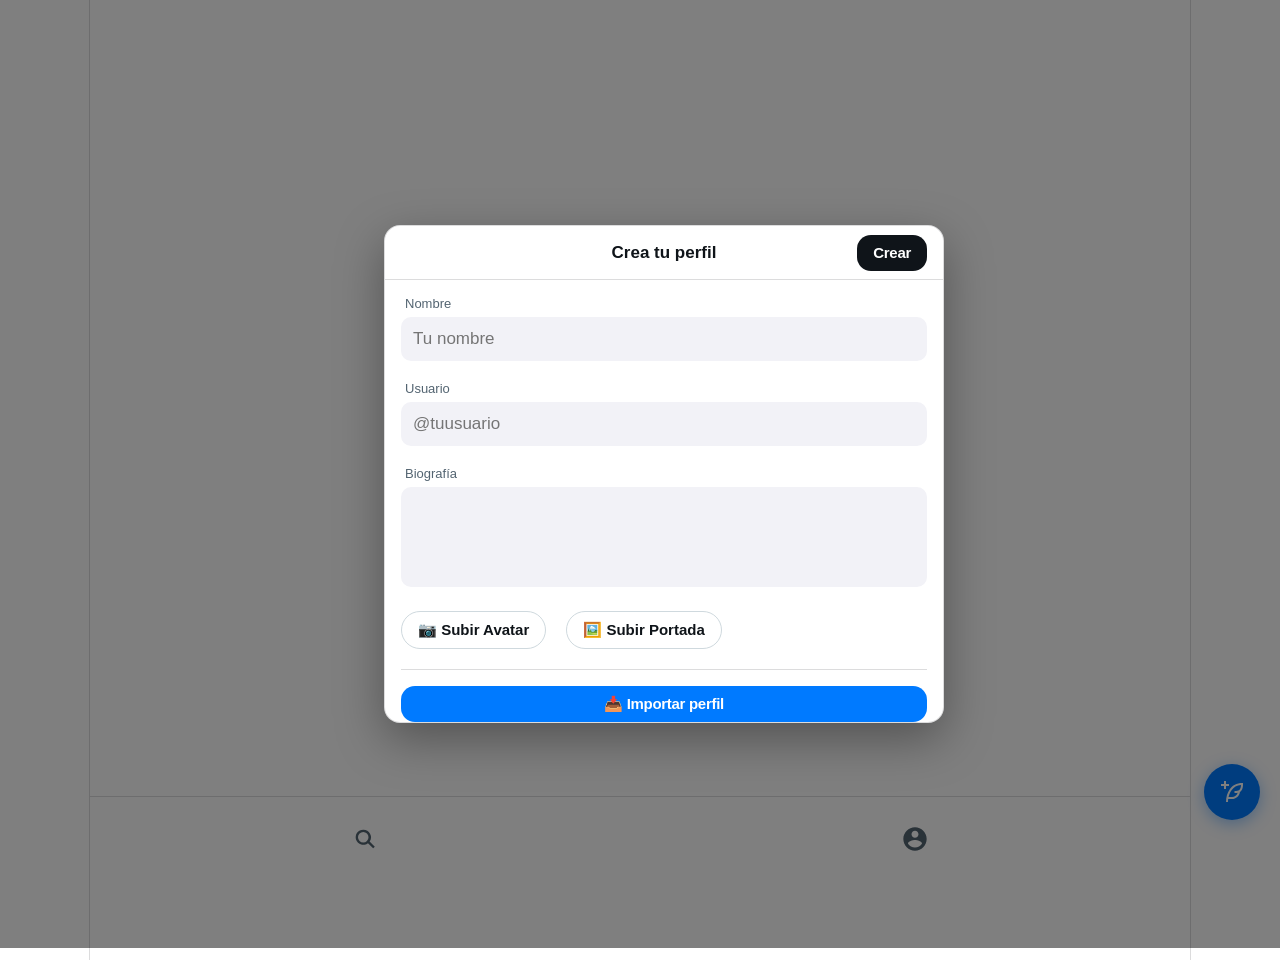
==== commit 4fd10823: "Add files via upload" ====
--- a/index.html
+++ b/index.html
@@ -198,7 +198,11 @@
                         <input type="file" id="postMedia" accept="image/*, video/*" multiple hidden>
                     </label>
                 </div>
-                <button class="submit-btn" id="postSubmitBtn" onclick="submitPost()">Postear</button>
+                <div class="media-actions-right">
+                    <button type="button" id="importPostBtn" class="import-post-btn" onclick="requestImportPost()" title="Importar post">📥 Importar</button>
+                    <input type="file" id="importPostInput" accept=".tnpost,application/octet-stream" hidden onchange="importPostFromFile(event)">
+                    <button class="submit-btn" id="postSubmitBtn" onclick="submitPost()">Postear</button>
+                </div>
             </div>
         </div>
     </div>
@@ -214,6 +218,21 @@
         <div id="verticalViewerScroll" class="vertical-viewer-scroll"></div>
     </div>
     
+    <div class="modal" id="moveProfileModal" onclick="if(event.target === this) closeMoveProfileModal()">
+        <div class="modal-content" style="max-width: 600px;">
+            <div class="modal-header">
+                <div style="display: flex; align-items: center; gap: 20px;">
+                    <div class="close-btn" onclick="closeMoveProfileModal()">&times;</div>
+                    <h2>Mover a perfil</h2>
+                </div>
+            </div>
+            <div class="modal-body" style="padding: 0 0 16px;">
+                <p class="move-profile-hint" id="moveProfileHint"></p>
+                <div class="search-profile-list" id="moveProfileList"></div>
+            </div>
+        </div>
+    </div>
+
     <script src="app.js" defer></script>
 
     <!-- Registro del Service Worker para funcionamiento offline -->
--- a/style.css
+++ b/style.css
@@ -365,3 +365,311 @@
 .vertical-viewer-item {
     overflow: hidden;
 }
+
+
+/* === INYECCIÓN: TEMA ADAPTADO A ESCRITORIO (PC) === */
+@media (min-width: 768px) {
+    body.pc-theme .container,
+    .container {
+        max-width: 1100px !important;
+        width: 100% !important;
+    }
+
+    body.pc-theme .bottom-tabs,
+    .bottom-tabs {
+        max-width: 1100px !important;
+        width: 100% !important;
+        left: 50% !important;
+        transform: translateX(-50%) !important;
+    }
+
+    /* Previews de multimedia más pequeños */
+    body.pc-theme .post .media-grid,
+    .post .media-grid {
+        max-width: 360px !important;
+    }
+
+    body.pc-theme .post .grid-1 .media-item-wrap,
+    .post .grid-1 .media-item-wrap {
+        max-height: 240px !important;
+    }
+
+    body.pc-theme .post .grid-2,
+    body.pc-theme .post .grid-3,
+    body.pc-theme .post .grid-4,
+    .post .grid-2,
+    .post .grid-3,
+    .post .grid-4 {
+        height: 180px !important;
+    }
+
+    body.pc-theme #postMediaPreview,
+    #postMediaPreview {
+        max-width: 280px !important;
+    }
+
+    body.pc-theme #postMediaPreview.grid-1 .media-item-wrap,
+    #postMediaPreview.grid-1 .media-item-wrap {
+        max-height: 160px !important;
+    }
+
+    body.pc-theme #postMediaPreview.grid-2,
+    body.pc-theme #postMediaPreview.grid-3,
+    body.pc-theme #postMediaPreview.grid-4,
+    #postMediaPreview.grid-2,
+    #postMediaPreview.grid-3,
+    #postMediaPreview.grid-4 {
+        height: 140px !important;
+    }
+
+    body.pc-theme .profile-media-gallery,
+    .profile-media-gallery {
+        grid-template-columns: repeat(auto-fill, minmax(150px, 1fr)) !important;
+    }
+
+    /* Ventanas de escribir post y crear/editar perfiles centralizadas y flotando */
+    body.pc-theme #postModal,
+    body.pc-theme #newProfileModal,
+    body.pc-theme #editModal,
+    #postModal,
+    #newProfileModal,
+    #editModal {
+        align-items: center !important;
+        justify-content: center !important;
+        padding: 24px !important;
+        background: rgba(0, 0, 0, 0.55) !important;
+        animation: none !important;
+    }
+
+    body.pc-theme #postModal .modal-content,
+    body.pc-theme #newProfileModal .modal-content,
+    body.pc-theme #editModal .modal-content,
+    #postModal .modal-content,
+    #newProfileModal .modal-content,
+    #editModal .modal-content {
+        max-width: 560px !important;
+        width: 100% !important;
+        height: auto !important;
+        max-height: 85vh !important;
+        margin: auto !important;
+        border-radius: 16px !important;
+        padding-bottom: 0 !important;
+        border: 1px solid var(--border-color) !important;
+        box-shadow: 0 16px 48px rgba(0, 0, 0, 0.35) !important;
+        animation: none !important;
+    }
+
+    body.pc-theme #postModal .modal-header,
+    body.pc-theme #newProfileModal .modal-header,
+    body.pc-theme #editModal .modal-header,
+    #postModal .modal-header,
+    #newProfileModal .modal-header,
+    #editModal .modal-header {
+        border-radius: 16px 16px 0 0 !important;
+    }
+
+    body.pc-theme #postModal .media-actions,
+    #postModal .media-actions {
+        border-radius: 0 0 16px 16px !important;
+        padding-bottom: 12px !important;
+    }
+}
+
+/* Reglas directas cuando se activa body.pc-theme por detección de versión de escritorio */
+body.pc-theme .container {
+    max-width: 1100px !important;
+    width: 100% !important;
+}
+
+body.pc-theme .bottom-tabs {
+    max-width: 1100px !important;
+    width: 100% !important;
+    left: 50% !important;
+    transform: translateX(-50%) !important;
+}
+
+body.pc-theme .post .media-grid {
+    max-width: 360px !important;
+}
+
+body.pc-theme .post .grid-1 .media-item-wrap {
+    max-height: 240px !important;
+}
+
+body.pc-theme .post .grid-2,
+body.pc-theme .post .grid-3,
+body.pc-theme .post .grid-4 {
+    height: 180px !important;
+}
+
+body.pc-theme #postMediaPreview {
+    max-width: 280px !important;
+}
+
+body.pc-theme #postMediaPreview.grid-1 .media-item-wrap {
+    max-height: 160px !important;
+}
+
+body.pc-theme #postMediaPreview.grid-2,
+body.pc-theme #postMediaPreview.grid-3,
+body.pc-theme #postMediaPreview.grid-4 {
+    height: 140px !important;
+}
+
+body.pc-theme .profile-media-gallery {
+    grid-template-columns: repeat(auto-fill, minmax(150px, 1fr)) !important;
+}
+
+body.pc-theme #postModal,
+body.pc-theme #newProfileModal,
+body.pc-theme #editModal {
+    align-items: center !important;
+    justify-content: center !important;
+    padding: 24px !important;
+    background: rgba(0, 0, 0, 0.55) !important;
+    animation: none !important;
+}
+
+body.pc-theme #postModal .modal-content,
+body.pc-theme #newProfileModal .modal-content,
+body.pc-theme #editModal .modal-content {
+    max-width: 560px !important;
+    width: 100% !important;
+    height: auto !important;
+    max-height: 85vh !important;
+    margin: auto !important;
+    border-radius: 16px !important;
+    padding-bottom: 0 !important;
+    border: 1px solid var(--border-color) !important;
+    box-shadow: 0 16px 48px rgba(0, 0, 0, 0.35) !important;
+    animation: none !important;
+}
+
+body.pc-theme #postModal .modal-header,
+body.pc-theme #newProfileModal .modal-header,
+body.pc-theme #editModal .modal-header {
+    border-radius: 16px 16px 0 0 !important;
+}
+
+body.pc-theme #postModal .media-actions {
+    border-radius: 0 0 16px 16px !important;
+    padding-bottom: 12px !important;
+}
+
+/* === VISOR-NAV-ESCRITORIO: botones de navegación (solo escritorio) === */
+.viewer-nav-btn,
+.viewer-nav-group {
+    display: none;
+}
+
+body.pc-theme .viewer-nav-btn,
+body.pc-theme .viewer-nav-group {
+    display: flex;
+}
+
+.viewer-nav-btn {
+    position: absolute;
+    z-index: 1200;
+    width: 52px;
+    height: 52px;
+    margin: 0;
+    padding: 0;
+    align-items: center;
+    justify-content: center;
+    border-radius: 50%;
+    border: 1px solid rgba(255, 255, 255, 0.16);
+    background: rgba(28, 28, 30, 0.55);
+    color: #ffffff;
+    cursor: pointer;
+    -webkit-backdrop-filter: blur(14px);
+    backdrop-filter: blur(14px);
+    box-shadow: 0 8px 24px rgba(0, 0, 0, 0.35);
+    transition: transform 0.2s cubic-bezier(0.25, 1, 0.5, 1),
+                background-color 0.2s ease,
+                opacity 0.2s ease;
+    -webkit-tap-highlight-color: transparent;
+    user-select: none;
+    -webkit-user-select: none;
+}
+
+.viewer-nav-btn svg {
+    width: 26px;
+    height: 26px;
+    fill: none;
+    stroke: currentColor;
+    stroke-width: 2.4;
+    stroke-linecap: round;
+    stroke-linejoin: round;
+    pointer-events: none;
+}
+
+.viewer-nav-btn:hover:not(:disabled) {
+    background: rgba(255, 255, 255, 0.22);
+    transform: scale(1.08);
+}
+
+.viewer-nav-btn:active:not(:disabled) {
+    transform: scale(0.94);
+}
+
+.viewer-nav-btn:disabled {
+    opacity: 0.22;
+    cursor: default;
+}
+
+.viewer-nav-btn:focus {
+    outline: none;
+}
+
+/* Visor horizontal: flechas laterales */
+.viewer-nav-prev {
+    left: 24px;
+    top: 50%;
+    margin-top: -26px;
+}
+
+.viewer-nav-next {
+    right: 24px;
+    top: 50%;
+    margin-top: -26px;
+}
+
+/* Visor vertical: grupo de flechas en el lateral derecho */
+.viewer-nav-group {
+    position: absolute;
+    right: 24px;
+    top: 50%;
+    transform: translateY(-50%);
+    flex-direction: column;
+    gap: 14px;
+    z-index: 1200;
+}
+
+.viewer-nav-group .viewer-nav-btn {
+    position: static;
+}
+
+/* === INYECCIÓN: BLOQUEO DE DESPLAZAMIENTO CON VENTANA DE POST === */
+html.post-modal-lock,
+body.post-modal-lock {
+    overflow: hidden !important;
+    overscroll-behavior: none;
+}
+
+/* Evita que el desplazamiento del contenido del post se propague a la página */
+#postModal .modal-content {
+    overscroll-behavior: contain;
+}
+
+/* [bloqueo-scroll-perfil] */
+#editModal .modal-content,
+#newProfileModal .modal-content {
+    overscroll-behavior: contain;
+}
+
+/* === INYECCIÓN: EXPORTAR / IMPORTAR POSTS === */
+.media-actions-right { display: flex; align-items: center; gap: 8px; }
+.import-post-btn { height: 36px; padding: 0 14px; border-radius: 9999px; border: 1px solid #cfd9de; background: transparent; color: var(--primary-blue); font-family: inherit; font-size: 15px; font-weight: 700; cursor: pointer; white-space: nowrap; transition: background 0.2s, opacity 0.2s; }
+.import-post-btn:hover { background: rgba(29, 155, 240, 0.1); }
+.import-post-btn:disabled { opacity: 0.6; cursor: not-allowed; }
+.post-io-toast { position: fixed; top: 16px; left: 50%; transform: translateX(-50%); max-width: 90vw; padding: 10px 18px; border-radius: 9999px; background: rgba(15, 20, 25, 0.9); color: #fff; font-size: 14px; font-weight: 600; text-align: center; box-shadow: 0 4px 16px rgba(0, 0, 0, 0.25); z-index: 2000; pointer-events: none; }
--- a/style.css
+++ b/style.css
@@ -365,3 +365,311 @@
 .vertical-viewer-item {
     overflow: hidden;
 }
+
+
+/* === INYECCIÓN: TEMA ADAPTADO A ESCRITORIO (PC) === */
+@media (min-width: 768px) {
+    body.pc-theme .container,
+    .container {
+        max-width: 1100px !important;
+        width: 100% !important;
+    }
+
+    body.pc-theme .bottom-tabs,
+    .bottom-tabs {
+        max-width: 1100px !important;
+        width: 100% !important;
+        left: 50% !important;
+        transform: translateX(-50%) !important;
+    }
+
+    /* Previews de multimedia más pequeños */
+    body.pc-theme .post .media-grid,
+    .post .media-grid {
+        max-width: 360px !important;
+    }
+
+    body.pc-theme .post .grid-1 .media-item-wrap,
+    .post .grid-1 .media-item-wrap {
+        max-height: 240px !important;
+    }
+
+    body.pc-theme .post .grid-2,
+    body.pc-theme .post .grid-3,
+    body.pc-theme .post .grid-4,
+    .post .grid-2,
+    .post .grid-3,
+    .post .grid-4 {
+        height: 180px !important;
+    }
+
+    body.pc-theme #postMediaPreview,
+    #postMediaPreview {
+        max-width: 280px !important;
+    }
+
+    body.pc-theme #postMediaPreview.grid-1 .media-item-wrap,
+    #postMediaPreview.grid-1 .media-item-wrap {
+        max-height: 160px !important;
+    }
+
+    body.pc-theme #postMediaPreview.grid-2,
+    body.pc-theme #postMediaPreview.grid-3,
+    body.pc-theme #postMediaPreview.grid-4,
+    #postMediaPreview.grid-2,
+    #postMediaPreview.grid-3,
+    #postMediaPreview.grid-4 {
+        height: 140px !important;
+    }
+
+    body.pc-theme .profile-media-gallery,
+    .profile-media-gallery {
+        grid-template-columns: repeat(auto-fill, minmax(150px, 1fr)) !important;
+    }
+
+    /* Ventanas de escribir post y crear/editar perfiles centralizadas y flotando */
+    body.pc-theme #postModal,
+    body.pc-theme #newProfileModal,
+    body.pc-theme #editModal,
+    #postModal,
+    #newProfileModal,
+    #editModal {
+        align-items: center !important;
+        justify-content: center !important;
+        padding: 24px !important;
+        background: rgba(0, 0, 0, 0.55) !important;
+        animation: none !important;
+    }
+
+    body.pc-theme #postModal .modal-content,
+    body.pc-theme #newProfileModal .modal-content,
+    body.pc-theme #editModal .modal-content,
+    #postModal .modal-content,
+    #newProfileModal .modal-content,
+    #editModal .modal-content {
+        max-width: 560px !important;
+        width: 100% !important;
+        height: auto !important;
+        max-height: 85vh !important;
+        margin: auto !important;
+        border-radius: 16px !important;
+        padding-bottom: 0 !important;
+        border: 1px solid var(--border-color) !important;
+        box-shadow: 0 16px 48px rgba(0, 0, 0, 0.35) !important;
+        animation: none !important;
+    }
+
+    body.pc-theme #postModal .modal-header,
+    body.pc-theme #newProfileModal .modal-header,
+    body.pc-theme #editModal .modal-header,
+    #postModal .modal-header,
+    #newProfileModal .modal-header,
+    #editModal .modal-header {
+        border-radius: 16px 16px 0 0 !important;
+    }
+
+    body.pc-theme #postModal .media-actions,
+    #postModal .media-actions {
+        border-radius: 0 0 16px 16px !important;
+        padding-bottom: 12px !important;
+    }
+}
+
+/* Reglas directas cuando se activa body.pc-theme por detección de versión de escritorio */
+body.pc-theme .container {
+    max-width: 1100px !important;
+    width: 100% !important;
+}
+
+body.pc-theme .bottom-tabs {
+    max-width: 1100px !important;
+    width: 100% !important;
+    left: 50% !important;
+    transform: translateX(-50%) !important;
+}
+
+body.pc-theme .post .media-grid {
+    max-width: 360px !important;
+}
+
+body.pc-theme .post .grid-1 .media-item-wrap {
+    max-height: 240px !important;
+}
+
+body.pc-theme .post .grid-2,
+body.pc-theme .post .grid-3,
+body.pc-theme .post .grid-4 {
+    height: 180px !important;
+}
+
+body.pc-theme #postMediaPreview {
+    max-width: 280px !important;
+}
+
+body.pc-theme #postMediaPreview.grid-1 .media-item-wrap {
+    max-height: 160px !important;
+}
+
+body.pc-theme #postMediaPreview.grid-2,
+body.pc-theme #postMediaPreview.grid-3,
+body.pc-theme #postMediaPreview.grid-4 {
+    height: 140px !important;
+}
+
+body.pc-theme .profile-media-gallery {
+    grid-template-columns: repeat(auto-fill, minmax(150px, 1fr)) !important;
+}
+
+body.pc-theme #postModal,
+body.pc-theme #newProfileModal,
+body.pc-theme #editModal {
+    align-items: center !important;
+    justify-content: center !important;
+    padding: 24px !important;
+    background: rgba(0, 0, 0, 0.55) !important;
+    animation: none !important;
+}
+
+body.pc-theme #postModal .modal-content,
+body.pc-theme #newProfileModal .modal-content,
+body.pc-theme #editModal .modal-content {
+    max-width: 560px !important;
+    width: 100% !important;
+    height: auto !important;
+    max-height: 85vh !important;
+    margin: auto !important;
+    border-radius: 16px !important;
+    padding-bottom: 0 !important;
+    border: 1px solid var(--border-color) !important;
+    box-shadow: 0 16px 48px rgba(0, 0, 0, 0.35) !important;
+    animation: none !important;
+}
+
+body.pc-theme #postModal .modal-header,
+body.pc-theme #newProfileModal .modal-header,
+body.pc-theme #editModal .modal-header {
+    border-radius: 16px 16px 0 0 !important;
+}
+
+body.pc-theme #postModal .media-actions {
+    border-radius: 0 0 16px 16px !important;
+    padding-bottom: 12px !important;
+}
+
+/* === VISOR-NAV-ESCRITORIO: botones de navegación (solo escritorio) === */
+.viewer-nav-btn,
+.viewer-nav-group {
+    display: none;
+}
+
+body.pc-theme .viewer-nav-btn,
+body.pc-theme .viewer-nav-group {
+    display: flex;
+}
+
+.viewer-nav-btn {
+    position: absolute;
+    z-index: 1200;
+    width: 52px;
+    height: 52px;
+    margin: 0;
+    padding: 0;
+    align-items: center;
+    justify-content: center;
+    border-radius: 50%;
+    border: 1px solid rgba(255, 255, 255, 0.16);
+    background: rgba(28, 28, 30, 0.55);
+    color: #ffffff;
+    cursor: pointer;
+    -webkit-backdrop-filter: blur(14px);
+    backdrop-filter: blur(14px);
+    box-shadow: 0 8px 24px rgba(0, 0, 0, 0.35);
+    transition: transform 0.2s cubic-bezier(0.25, 1, 0.5, 1),
+                background-color 0.2s ease,
+                opacity 0.2s ease;
+    -webkit-tap-highlight-color: transparent;
+    user-select: none;
+    -webkit-user-select: none;
+}
+
+.viewer-nav-btn svg {
+    width: 26px;
+    height: 26px;
+    fill: none;
+    stroke: currentColor;
+    stroke-width: 2.4;
+    stroke-linecap: round;
+    stroke-linejoin: round;
+    pointer-events: none;
+}
+
+.viewer-nav-btn:hover:not(:disabled) {
+    background: rgba(255, 255, 255, 0.22);
+    transform: scale(1.08);
+}
+
+.viewer-nav-btn:active:not(:disabled) {
+    transform: scale(0.94);
+}
+
+.viewer-nav-btn:disabled {
+    opacity: 0.22;
+    cursor: default;
+}
+
+.viewer-nav-btn:focus {
+    outline: none;
+}
+
+/* Visor horizontal: flechas laterales */
+.viewer-nav-prev {
+    left: 24px;
+    top: 50%;
+    margin-top: -26px;
+}
+
+.viewer-nav-next {
+    right: 24px;
+    top: 50%;
+    margin-top: -26px;
+}
+
+/* Visor vertical: grupo de flechas en el lateral derecho */
+.viewer-nav-group {
+    position: absolute;
+    right: 24px;
+    top: 50%;
+    transform: translateY(-50%);
+    flex-direction: column;
+    gap: 14px;
+    z-index: 1200;
+}
+
+.viewer-nav-group .viewer-nav-btn {
+    position: static;
+}
+
+/* === INYECCIÓN: BLOQUEO DE DESPLAZAMIENTO CON VENTANA DE POST === */
+html.post-modal-lock,
+body.post-modal-lock {
+    overflow: hidden !important;
+    overscroll-behavior: none;
+}
+
+/* Evita que el desplazamiento del contenido del post se propague a la página */
+#postModal .modal-content {
+    overscroll-behavior: contain;
+}
+
+/* [bloqueo-scroll-perfil] */
+#editModal .modal-content,
+#newProfileModal .modal-content {
+    overscroll-behavior: contain;
+}
+
+/* === INYECCIÓN: EXPORTAR / IMPORTAR POSTS === */
+.media-actions-right { display: flex; align-items: center; gap: 8px; }
+.import-post-btn { height: 36px; padding: 0 14px; border-radius: 9999px; border: 1px solid #cfd9de; background: transparent; color: var(--primary-blue); font-family: inherit; font-size: 15px; font-weight: 700; cursor: pointer; white-space: nowrap; transition: background 0.2s, opacity 0.2s; }
+.import-post-btn:hover { background: rgba(29, 155, 240, 0.1); }
+.import-post-btn:disabled { opacity: 0.6; cursor: not-allowed; }
+.post-io-toast { position: fixed; top: 16px; left: 50%; transform: translateX(-50%); max-width: 90vw; padding: 10px 18px; border-radius: 9999px; background: rgba(15, 20, 25, 0.9); color: #fff; font-size: 14px; font-weight: 600; text-align: center; box-shadow: 0 4px 16px rgba(0, 0, 0, 0.25); z-index: 2000; pointer-events: none; }
--- a/itheme.css
+++ b/itheme.css
@@ -212,3 +212,264 @@
     border-top: 1px solid var(--border-color) !important;
     padding-bottom: env(safe-area-inset-bottom, 12px) !important;
 }
+
+
+/* === INYECCIÓN: TEMA ADAPTADO A ESCRITORIO (PC) === */
+@media (min-width: 768px) {
+    body.pc-theme .container,
+    .container {
+        max-width: 1100px !important;
+        width: 100% !important;
+    }
+
+    body.pc-theme .bottom-tabs,
+    .bottom-tabs {
+        max-width: 1100px !important;
+        width: 100% !important;
+        left: 50% !important;
+        transform: translateX(-50%) !important;
+    }
+
+    /* Previews de multimedia más pequeños */
+    body.pc-theme .post .media-grid,
+    .post .media-grid {
+        max-width: 360px !important;
+    }
+
+    body.pc-theme .post .grid-1 .media-item-wrap,
+    .post .grid-1 .media-item-wrap {
+        max-height: 240px !important;
+    }
+
+    body.pc-theme .post .grid-2,
+    body.pc-theme .post .grid-3,
+    body.pc-theme .post .grid-4,
+    .post .grid-2,
+    .post .grid-3,
+    .post .grid-4 {
+        height: 180px !important;
+    }
+
+    body.pc-theme #postMediaPreview,
+    #postMediaPreview {
+        max-width: 280px !important;
+    }
+
+    body.pc-theme #postMediaPreview.grid-1 .media-item-wrap,
+    #postMediaPreview.grid-1 .media-item-wrap {
+        max-height: 160px !important;
+    }
+
+    body.pc-theme #postMediaPreview.grid-2,
+    body.pc-theme #postMediaPreview.grid-3,
+    body.pc-theme #postMediaPreview.grid-4,
+    #postMediaPreview.grid-2,
+    #postMediaPreview.grid-3,
+    #postMediaPreview.grid-4 {
+        height: 140px !important;
+    }
+
+    body.pc-theme .profile-media-gallery,
+    .profile-media-gallery {
+        grid-template-columns: repeat(auto-fill, minmax(150px, 1fr)) !important;
+    }
+
+    /* Ventanas de escribir post y crear/editar perfiles centralizadas y flotando */
+    body.pc-theme #postModal,
+    body.pc-theme #newProfileModal,
+    body.pc-theme #editModal,
+    #postModal,
+    #newProfileModal,
+    #editModal {
+        align-items: center !important;
+        justify-content: center !important;
+        padding: 24px !important;
+        background: rgba(0, 0, 0, 0.55) !important;
+        animation: none !important;
+    }
+
+    body.pc-theme #postModal .modal-content,
+    body.pc-theme #newProfileModal .modal-content,
+    body.pc-theme #editModal .modal-content,
+    #postModal .modal-content,
+    #newProfileModal .modal-content,
+    #editModal .modal-content {
+        max-width: 560px !important;
+        width: 100% !important;
+        height: auto !important;
+        max-height: 85vh !important;
+        margin: auto !important;
+        border-radius: 16px !important;
+        padding-bottom: 0 !important;
+        border: 1px solid var(--border-color) !important;
+        box-shadow: 0 16px 48px rgba(0, 0, 0, 0.35) !important;
+        animation: none !important;
+    }
+
+    body.pc-theme #postModal .modal-header,
+    body.pc-theme #newProfileModal .modal-header,
+    body.pc-theme #editModal .modal-header,
+    #postModal .modal-header,
+    #newProfileModal .modal-header,
+    #editModal .modal-header {
+        border-radius: 16px 16px 0 0 !important;
+    }
+
+    body.pc-theme #postModal .media-actions,
+    #postModal .media-actions {
+        border-radius: 0 0 16px 16px !important;
+        padding-bottom: 12px !important;
+    }
+}
+
+/* Reglas directas cuando se activa body.pc-theme por detección de versión de escritorio */
+body.pc-theme .container {
+    max-width: 1100px !important;
+    width: 100% !important;
+}
+
+body.pc-theme .bottom-tabs {
+    max-width: 1100px !important;
+    width: 100% !important;
+    left: 50% !important;
+    transform: translateX(-50%) !important;
+}
+
+body.pc-theme .post .media-grid {
+    max-width: 360px !important;
+}
+
+body.pc-theme .post .grid-1 .media-item-wrap {
+    max-height: 240px !important;
+}
+
+body.pc-theme .post .grid-2,
+body.pc-theme .post .grid-3,
+body.pc-theme .post .grid-4 {
+    height: 180px !important;
+}
+
+body.pc-theme #postMediaPreview {
+    max-width: 280px !important;
+}
+
+body.pc-theme #postMediaPreview.grid-1 .media-item-wrap {
+    max-height: 160px !important;
+}
+
+body.pc-theme #postMediaPreview.grid-2,
+body.pc-theme #postMediaPreview.grid-3,
+body.pc-theme #postMediaPreview.grid-4 {
+    height: 140px !important;
+}
+
+body.pc-theme .profile-media-gallery {
+    grid-template-columns: repeat(auto-fill, minmax(150px, 1fr)) !important;
+}
+
+body.pc-theme #postModal,
+body.pc-theme #newProfileModal,
+body.pc-theme #editModal {
+    align-items: center !important;
+    justify-content: center !important;
+    padding: 24px !important;
+    background: rgba(0, 0, 0, 0.55) !important;
+    animation: none !important;
+}
+
+body.pc-theme #postModal .modal-content,
+body.pc-theme #newProfileModal .modal-content,
+body.pc-theme #editModal .modal-content {
+    max-width: 560px !important;
+    width: 100% !important;
+    height: auto !important;
+    max-height: 85vh !important;
+    margin: auto !important;
+    border-radius: 16px !important;
+    padding-bottom: 0 !important;
+    border: 1px solid var(--border-color) !important;
+    box-shadow: 0 16px 48px rgba(0, 0, 0, 0.35) !important;
+    animation: none !important;
+}
+
+body.pc-theme #postModal .modal-header,
+body.pc-theme #newProfileModal .modal-header,
+body.pc-theme #editModal .modal-header {
+    border-radius: 16px 16px 0 0 !important;
+}
+
+body.pc-theme #postModal .media-actions {
+    border-radius: 0 0 16px 16px !important;
+    padding-bottom: 12px !important;
+}
+
+/* === CAMBIO: FONDO DESENFOCADO EN MODALES DE POST Y PERFIL === */
+#postModal,
+#editModal,
+#newProfileModal {
+    background: rgba(0, 0, 0, 0.35) !important;
+}
+
+
+/* === SCRIPT: MODALES POST/PERFIL SIN BLUR ===
+   Ventanas de post y perfil: fondo oscuro translúcido, sin blur.
+   La barra de pestañas (.bottom-tabs) conserva su blur. */
+#postModal, #editModal, #newProfileModal,
+body.pc-theme #postModal, body.pc-theme #editModal, body.pc-theme #newProfileModal {
+    background: rgba(0, 0, 0, 0.5) !important;
+    -webkit-backdrop-filter: none !important;
+    backdrop-filter: none !important;
+}
+
+#postModal .modal-header, #editModal .modal-header, #newProfileModal .modal-header,
+body.pc-theme #postModal .modal-header, body.pc-theme #editModal .modal-header,
+body.pc-theme #newProfileModal .modal-header {
+    -webkit-backdrop-filter: none !important;
+    backdrop-filter: none !important;
+}
+
+
+/* === MOVER POST A OTRO PERFIL: modal de selección === */
+.move-profile-hint {
+    margin: 0;
+    padding: 12px 16px 8px;
+    color: var(--text-muted);
+    font-size: 14px;
+    line-height: 19px;
+}
+
+#moveProfileModal {
+    background: rgba(0, 0, 0, 0.5) !important;
+    -webkit-backdrop-filter: none !important;
+    backdrop-filter: none !important;
+}
+
+#moveProfileModal .modal-header {
+    -webkit-backdrop-filter: none !important;
+    backdrop-filter: none !important;
+}
+
+@media (min-width: 768px) {
+    #moveProfileModal {
+        align-items: center !important;
+        justify-content: center !important;
+        padding: 24px !important;
+        animation: none !important;
+    }
+
+    #moveProfileModal .modal-content {
+        max-width: 560px !important;
+        width: 100% !important;
+        height: auto !important;
+        max-height: 85vh !important;
+        margin: auto !important;
+        border-radius: 16px !important;
+        border: 1px solid var(--border-color) !important;
+        box-shadow: 0 16px 48px rgba(0, 0, 0, 0.35) !important;
+        animation: none !important;
+    }
+
+    #moveProfileModal .modal-header {
+        border-radius: 16px 16px 0 0 !important;
+    }
+}
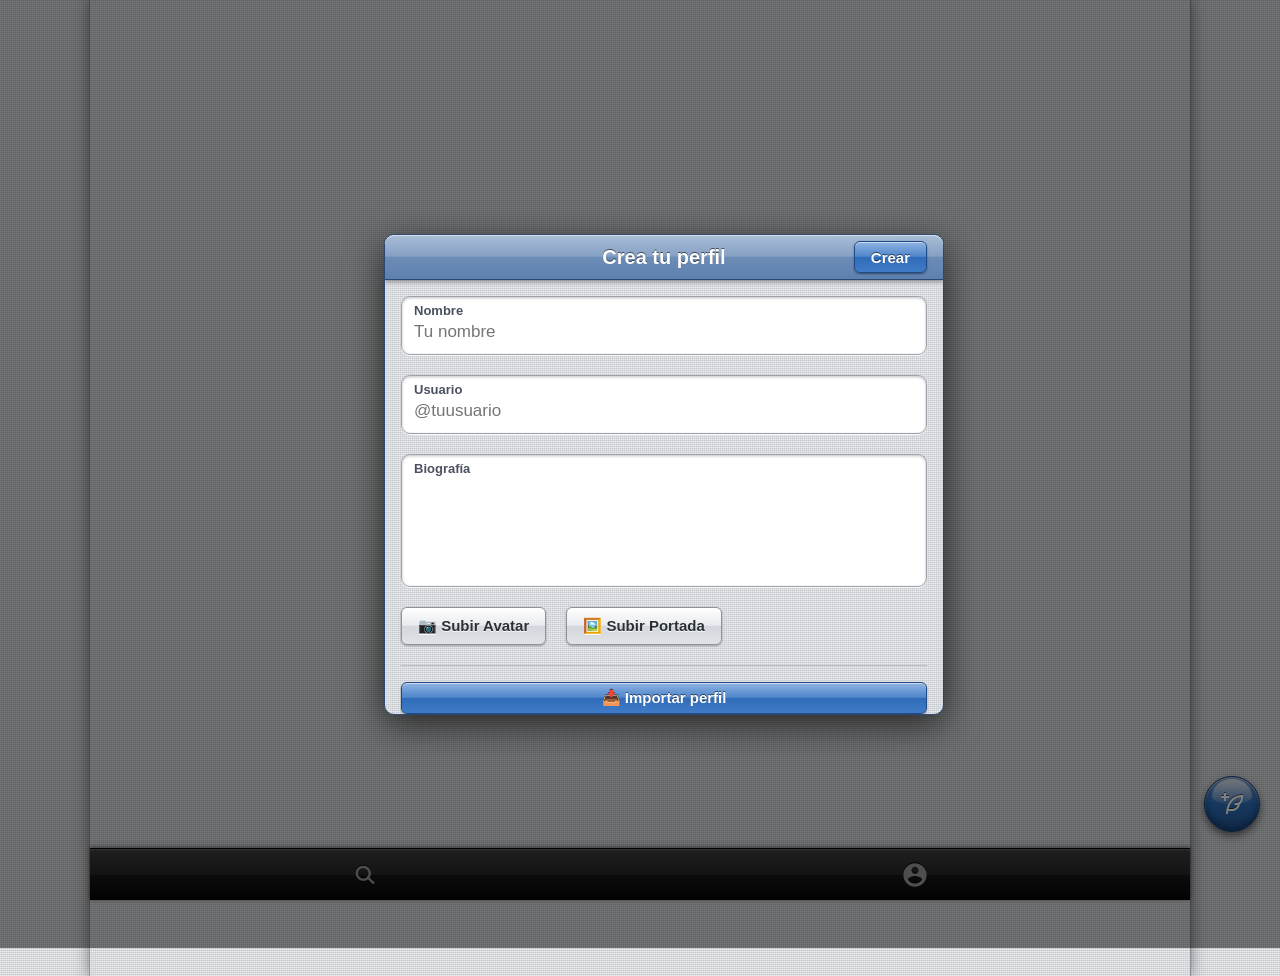
==== commit 1d4719aa: "Add files via upload" ====
--- a/index.html
+++ b/index.html
@@ -10,8 +10,8 @@
 
     <!-- PWA y WebApp Meta Tags -->
     <link rel="manifest" href="manifest.json">
-    <meta name="theme-color" content="#ffffff" media="(prefers-color-scheme: light)">
-    <meta name="theme-color" content="#000000" media="(prefers-color-scheme: dark)">
+    <meta name="theme-color" content="#6d8db6" media="(prefers-color-scheme: light)">
+    <meta name="theme-color" content="#6d8db6" media="(prefers-color-scheme: dark)">
     <meta name="apple-mobile-web-app-capable" content="yes">
     <meta name="apple-mobile-web-app-status-bar-style" content="default">
     <meta name="apple-mobile-web-app-title" content="Tweetnote">
@@ -233,6 +233,20 @@
         </div>
     </div>
 
+    <!-- RECORTE-PERFIL-PORTADA: ventana de recorte de fotos -->
+    <div id="cropModal" class="crop-modal" style="display: none;" role="dialog" aria-modal="true" aria-labelledby="cropTitle">
+        <div class="crop-bar">
+            <button type="button" class="crop-btn" id="cropCancelBtn">Cancelar</button>
+            <h2 class="crop-title" id="cropTitle">Recortar</h2>
+            <button type="button" class="crop-btn crop-confirm" id="cropConfirmBtn">Listo</button>
+        </div>
+        <div class="crop-stage" id="cropStage">
+            <img id="cropImg" alt="" draggable="false">
+            <div class="crop-frame" id="cropFrame"></div>
+        </div>
+        <p class="crop-hint">Arrastra para mover · Pellizca o usa la rueda para ampliar</p>
+    </div>
+
     <script src="app.js" defer></script>
 
     <!-- Registro del Service Worker para funcionamiento offline -->
--- a/style.css
+++ b/style.css
@@ -203,7 +203,7 @@
 /* --- Optimizaciones de Rendimiento Añadidas Automáticamente --- */
 .modal, 
 
-.media-item, .post-avatar, .profile-pic, .compose-avatar, .search-profile-avatar {
+/*perf:css-gpu-layers*/ .modal {
     /* Fuerza el cálculo del elemento en la GPU para que el Virtual Scroll sea fluido */
     transform: translateZ(0); 
     backface-visibility: hidden;
@@ -581,8 +581,8 @@
     background: rgba(28, 28, 30, 0.55);
     color: #ffffff;
     cursor: pointer;
-    -webkit-backdrop-filter: blur(14px);
-    backdrop-filter: blur(14px);
+    
+    
     box-shadow: 0 8px 24px rgba(0, 0, 0, 0.35);
     transition: transform 0.2s cubic-bezier(0.25, 1, 0.5, 1),
                 background-color 0.2s ease,
@@ -673,3 +673,136 @@
 .import-post-btn:hover { background: rgba(29, 155, 240, 0.1); }
 .import-post-btn:disabled { opacity: 0.6; cursor: not-allowed; }
 .post-io-toast { position: fixed; top: 16px; left: 50%; transform: translateX(-50%); max-width: 90vw; padding: 10px 18px; border-radius: 9999px; background: rgba(15, 20, 25, 0.9); color: #fff; font-size: 14px; font-weight: 600; text-align: center; box-shadow: 0 4px 16px rgba(0, 0, 0, 0.25); z-index: 2000; pointer-events: none; }
+
+/* [fijar-post] === FIJAR POST PRINCIPAL === */
+.post-pinned-label {
+    display: flex;
+    align-items: center;
+    gap: 6px;
+    margin: 0 0 4px;
+    color: var(--text-muted);
+    font-size: 13px;
+    font-weight: 700;
+    line-height: 16px;
+}
+
+.post-pinned-label svg,
+.post-pin-item svg {
+    width: 14px;
+    height: 14px;
+    fill: currentColor;
+    flex-shrink: 0;
+}
+
+.post-pin-item {
+    display: flex;
+    align-items: center;
+    gap: 10px;
+}
+
+.post-pin-item svg {
+    width: 18px;
+    height: 18px;
+}
+
+/* === RECORTE-PERFIL-PORTADA: ventana de recorte de fotos === */
+.crop-modal {
+    position: fixed;
+    inset: 0;
+    z-index: 1300;
+    background: #000;
+    display: none;
+    flex-direction: column;
+    touch-action: none;
+    user-select: none;
+    -webkit-user-select: none;
+}
+
+.crop-bar {
+    display: flex;
+    align-items: center;
+    justify-content: space-between;
+    height: 53px;
+    padding: 0 12px;
+    box-sizing: border-box;
+    flex-shrink: 0;
+    color: #fff;
+    border-bottom: 1px solid rgba(255, 255, 255, 0.12);
+}
+
+.crop-title {
+    margin: 0;
+    font-size: 17px;
+    font-weight: 600;
+    color: #fff;
+}
+
+.crop-btn {
+    background: transparent;
+    border: none;
+    color: var(--primary-blue);
+    font-family: inherit;
+    font-size: 17px;
+    padding: 8px 10px;
+    cursor: pointer;
+}
+
+.crop-btn:disabled {
+    opacity: 0.5;
+    cursor: default;
+}
+
+.crop-confirm {
+    font-weight: 700;
+}
+
+.crop-stage {
+    position: relative;
+    flex: 1 1 auto;
+    min-height: 0;
+    overflow: hidden;
+    background: #000;
+    touch-action: none;
+    cursor: grab;
+}
+
+.crop-stage img {
+    position: absolute;
+    left: 0;
+    top: 0;
+    transform-origin: 0 0;
+    max-width: none;
+    max-height: none;
+    pointer-events: none;
+    -webkit-user-drag: none;
+    will-change: transform;
+}
+
+.crop-frame {
+    position: absolute;
+    box-sizing: border-box;
+    border: 1.5px solid #fff;
+    box-shadow: 0 0 0 9999px rgba(0, 0, 0, 0.6);
+    pointer-events: none;
+}
+
+.crop-modal.is-avatar .crop-frame {
+    border-radius: 50%;
+}
+
+.crop-hint {
+    flex-shrink: 0;
+    margin: 0;
+    padding: 12px 16px calc(12px + env(safe-area-inset-bottom, 0px));
+    text-align: center;
+    color: #8e8e93;
+    font-size: 13px;
+}
+
+
+/* FIX PERFIL: separación entre avatar y nombre - INICIO */
+.profile-info {
+    /* El avatar se superpone al encabezado; este margen evita tapar el nombre. */
+    padding-top: 12px !important;
+}
+/* FIX PERFIL: separación entre avatar y nombre - FIN */
--- a/style.css
+++ b/style.css
@@ -203,7 +203,7 @@
 /* --- Optimizaciones de Rendimiento Añadidas Automáticamente --- */
 .modal, 
 
-.media-item, .post-avatar, .profile-pic, .compose-avatar, .search-profile-avatar {
+/*perf:css-gpu-layers*/ .modal {
     /* Fuerza el cálculo del elemento en la GPU para que el Virtual Scroll sea fluido */
     transform: translateZ(0); 
     backface-visibility: hidden;
@@ -581,8 +581,8 @@
     background: rgba(28, 28, 30, 0.55);
     color: #ffffff;
     cursor: pointer;
-    -webkit-backdrop-filter: blur(14px);
-    backdrop-filter: blur(14px);
+    
+    
     box-shadow: 0 8px 24px rgba(0, 0, 0, 0.35);
     transition: transform 0.2s cubic-bezier(0.25, 1, 0.5, 1),
                 background-color 0.2s ease,
@@ -673,3 +673,136 @@
 .import-post-btn:hover { background: rgba(29, 155, 240, 0.1); }
 .import-post-btn:disabled { opacity: 0.6; cursor: not-allowed; }
 .post-io-toast { position: fixed; top: 16px; left: 50%; transform: translateX(-50%); max-width: 90vw; padding: 10px 18px; border-radius: 9999px; background: rgba(15, 20, 25, 0.9); color: #fff; font-size: 14px; font-weight: 600; text-align: center; box-shadow: 0 4px 16px rgba(0, 0, 0, 0.25); z-index: 2000; pointer-events: none; }
+
+/* [fijar-post] === FIJAR POST PRINCIPAL === */
+.post-pinned-label {
+    display: flex;
+    align-items: center;
+    gap: 6px;
+    margin: 0 0 4px;
+    color: var(--text-muted);
+    font-size: 13px;
+    font-weight: 700;
+    line-height: 16px;
+}
+
+.post-pinned-label svg,
+.post-pin-item svg {
+    width: 14px;
+    height: 14px;
+    fill: currentColor;
+    flex-shrink: 0;
+}
+
+.post-pin-item {
+    display: flex;
+    align-items: center;
+    gap: 10px;
+}
+
+.post-pin-item svg {
+    width: 18px;
+    height: 18px;
+}
+
+/* === RECORTE-PERFIL-PORTADA: ventana de recorte de fotos === */
+.crop-modal {
+    position: fixed;
+    inset: 0;
+    z-index: 1300;
+    background: #000;
+    display: none;
+    flex-direction: column;
+    touch-action: none;
+    user-select: none;
+    -webkit-user-select: none;
+}
+
+.crop-bar {
+    display: flex;
+    align-items: center;
+    justify-content: space-between;
+    height: 53px;
+    padding: 0 12px;
+    box-sizing: border-box;
+    flex-shrink: 0;
+    color: #fff;
+    border-bottom: 1px solid rgba(255, 255, 255, 0.12);
+}
+
+.crop-title {
+    margin: 0;
+    font-size: 17px;
+    font-weight: 600;
+    color: #fff;
+}
+
+.crop-btn {
+    background: transparent;
+    border: none;
+    color: var(--primary-blue);
+    font-family: inherit;
+    font-size: 17px;
+    padding: 8px 10px;
+    cursor: pointer;
+}
+
+.crop-btn:disabled {
+    opacity: 0.5;
+    cursor: default;
+}
+
+.crop-confirm {
+    font-weight: 700;
+}
+
+.crop-stage {
+    position: relative;
+    flex: 1 1 auto;
+    min-height: 0;
+    overflow: hidden;
+    background: #000;
+    touch-action: none;
+    cursor: grab;
+}
+
+.crop-stage img {
+    position: absolute;
+    left: 0;
+    top: 0;
+    transform-origin: 0 0;
+    max-width: none;
+    max-height: none;
+    pointer-events: none;
+    -webkit-user-drag: none;
+    will-change: transform;
+}
+
+.crop-frame {
+    position: absolute;
+    box-sizing: border-box;
+    border: 1.5px solid #fff;
+    box-shadow: 0 0 0 9999px rgba(0, 0, 0, 0.6);
+    pointer-events: none;
+}
+
+.crop-modal.is-avatar .crop-frame {
+    border-radius: 50%;
+}
+
+.crop-hint {
+    flex-shrink: 0;
+    margin: 0;
+    padding: 12px 16px calc(12px + env(safe-area-inset-bottom, 0px));
+    text-align: center;
+    color: #8e8e93;
+    font-size: 13px;
+}
+
+
+/* FIX PERFIL: separación entre avatar y nombre - INICIO */
+.profile-info {
+    /* El avatar se superpone al encabezado; este margen evita tapar el nombre. */
+    padding-top: 12px !important;
+}
+/* FIX PERFIL: separación entre avatar y nombre - FIN */
--- a/itheme.css
+++ b/itheme.css
@@ -28,9 +28,9 @@
 
 /* Efecto Cristal (Blur) en Barras Superiores e Inferiores */
 .modal-header, .home-toolbar, .search-page, .bottom-tabs {
-    background: rgba(255, 255, 255, 0.7) !important;
-    -webkit-backdrop-filter: blur(20px) !important;
-    backdrop-filter: blur(20px) !important;
+    background: var(--bg-color) !important;
+    
+    
     
     
     border-color: var(--border-color) !important;
@@ -38,9 +38,9 @@
 
 @media (prefers-color-scheme: dark) {
     .modal-header, .home-toolbar, .search-page, .bottom-tabs {
-        background: rgba(28, 28, 30, 0.75) !important;
-        -webkit-backdrop-filter: blur(20px) !important;
-        backdrop-filter: blur(20px) !important;
+        background: #1C1C1E !important;
+        
+        
     }
 }
 
@@ -473,3 +473,639 @@
         border-radius: 16px 16px 0 0 !important;
     }
 }
+
+/* === PREVIEW-MULTIMEDIA-CUADRICULA: miniaturas pequeñas en cuadrícula al crear/editar post === */
+#postMediaPreview.media-preview-grid,
+body.pc-theme #postMediaPreview.media-preview-grid {
+    display: grid;
+    grid-template-columns: repeat(4, minmax(0, 1fr)) !important;
+    grid-template-rows: none !important;
+    grid-auto-rows: auto !important;
+    gap: 6px !important;
+    width: 100% !important;
+    max-width: 280px !important;
+    height: auto !important;
+    margin: 8px 0 0 !important;
+    padding: 0 !important;
+    border: none !important;
+    border-radius: 0 !important;
+    overflow: visible !important;
+    box-shadow: none !important;
+}
+
+/* Cada celda es un cuadrado */
+#postMediaPreview.media-preview-grid .media-preview-wrapper,
+body.pc-theme #postMediaPreview.media-preview-grid .media-preview-wrapper {
+    position: relative;
+    width: 100%;
+    height: auto;
+    aspect-ratio: 1 / 1;
+    min-width: 0;
+}
+
+#postMediaPreview.media-preview-grid .media-item-wrap,
+body.pc-theme #postMediaPreview.media-preview-grid .media-item-wrap {
+    width: 100% !important;
+    height: 100% !important;
+    max-height: none !important;
+    border-radius: 8px;
+    overflow: hidden;
+    box-shadow: none !important;
+    background-color: var(--bg-secondary);
+}
+
+#postMediaPreview.media-preview-grid .media-item,
+body.pc-theme #postMediaPreview.media-preview-grid .media-item {
+    display: block;
+    width: 100%;
+    height: 100%;
+    object-fit: cover;
+    cursor: default;
+}
+
+/* Icono de vídeo más pequeño */
+#postMediaPreview.media-preview-grid .video-overlay,
+body.pc-theme #postMediaPreview.media-preview-grid .video-overlay {
+    width: 22px !important;
+    height: 22px !important;
+}
+
+#postMediaPreview.media-preview-grid .video-overlay svg,
+body.pc-theme #postMediaPreview.media-preview-grid .video-overlay svg {
+    width: 12px;
+    height: 12px;
+    margin-left: 2px;
+}
+
+/* Botón × para quitar: pequeño, en la esquina, siempre visible */
+#postMediaPreview.media-preview-grid .remove-media-btn,
+body.pc-theme #postMediaPreview.media-preview-grid .remove-media-btn {
+    top: 4px !important;
+    right: 4px !important;
+    width: 24px !important;
+    height: 24px !important;
+    font-size: 15px !important;
+    line-height: 1;
+    background: rgba(15, 20, 25, 0.85) !important;
+    color: #ffffff !important;
+    border: 1.5px solid #ffffff;
+    box-shadow: 0 1px 4px rgba(0, 0, 0, 0.45);
+    z-index: 5;
+}
+
+/* === FLOTANTE-REDONDO: inicio === */
+/* Sin blur: fondos sólidos en barras y cabeceras */
+.modal-header, .home-toolbar, .search-page, .bottom-tabs,
+#postModal .modal-header, #editModal .modal-header, #newProfileModal .modal-header,
+#moveProfileModal .modal-header, .viewer-nav-btn {
+    -webkit-backdrop-filter: none !important;
+    backdrop-filter: none !important;
+}
+.modal-header, .home-toolbar, .search-page {
+    background: var(--bg-color) !important;
+}
+
+/* Espacio para que el contenido no quede tapado por la barra flotante */
+.container {
+    padding-bottom: 100px !important;
+}
+
+/* Barra inferior flotante y redonda */
+.bottom-tabs,
+body.pc-theme .bottom-tabs {
+    position: fixed !important;
+    left: 50% !important;
+    right: auto !important;
+    bottom: calc(14px + env(safe-area-inset-bottom, 0px)) !important;
+    transform: translateX(-50%) !important;
+    width: calc(100% - 32px) !important;
+    max-width: 420px !important;
+    height: 64px !important;
+    padding: 6px !important;
+    box-sizing: border-box !important;
+    gap: 6px;
+    align-items: stretch;
+    background: var(--bg-color) !important;
+    border: 1px solid var(--border-color) !important;
+    border-radius: 9999px !important;
+    box-shadow: 0 8px 28px rgba(0, 0, 0, 0.18), 0 2px 6px rgba(0, 0, 0, 0.08) !important;
+    overflow: hidden;
+}
+.bottom-tabs .tab {
+    border-radius: 9999px !important;
+    border-bottom: none !important;
+}
+.bottom-tabs .tab.active {
+    border-bottom: none !important;
+    background: var(--bg-secondary) !important;
+    color: var(--primary-blue) !important;
+}
+@media (hover: hover) {
+    .bottom-tabs .tab:hover { background: var(--bg-secondary) !important; }
+}
+
+/* Botón flotante de escribir: por encima de la nueva barra */
+.write-post-btn-fixed {
+    bottom: calc(96px + env(safe-area-inset-bottom, 0px)) !important;
+}
+body.in-thread-view .write-post-btn-fixed {
+    bottom: 20px !important;
+}
+/* === FLOTANTE-REDONDO: fin === */
+
+/* >>> SKEUOMORPH-IOS6:START >>> */
+/* =====================================================================
+   TEMA iOS ANTIGUO (iOS 5/6) - ESQUEUMORFISMO
+   Lino, degradados brillantes, biseles, sombras internas y relieves.
+   ===================================================================== */
+
+:root {
+    color-scheme: light;
+    --primary-blue: #2a6ebb;
+    --primary-hover: #1f5a9e;
+    --bg-color: #ffffff;
+    --bg-secondary: #e4e6ea;
+    --text-main: #1c1c1e;
+    --text-muted: #5f6672;
+    --border-color: #bcc0c7;
+    --sk-bar-border: #2c4872;
+    --sk-emboss: 0 1px 0 rgba(255, 255, 255, 0.85);
+    --sk-deboss: 0 -1px 0 rgba(0, 0, 0, 0.55);
+    --sk-nav: linear-gradient(to bottom, #a9bdd6 0%, #86a1c4 48%, #6d8db6 50%, #5d80ae 100%);
+    --sk-btn-gray: linear-gradient(to bottom, #ffffff 0%, #e9ebef 48%, #d3d6dc 50%, #e1e3e8 100%);
+    --sk-btn-blue: linear-gradient(to bottom, #8fb3e2 0%, #4f86cc 48%, #2f6bb8 50%, #3f7bc6 100%);
+    --sk-btn-red: linear-gradient(to bottom, #f3a2a2 0%, #dd4a4a 48%, #c42424 50%, #d63a3a 100%);
+    --sk-tabbar: linear-gradient(to bottom, #6b6b6b 0%, #3d3d3d 4%, #282828 50%, #181818 51%, #050505 100%);
+    --sk-linen:
+        repeating-linear-gradient(0deg, rgba(255,255,255,0.32) 0, rgba(255,255,255,0.32) 1px, rgba(0,0,0,0.045) 1px, rgba(0,0,0,0.045) 2px),
+        repeating-linear-gradient(90deg, rgba(255,255,255,0.26) 0, rgba(255,255,255,0.26) 1px, rgba(0,0,0,0.04) 1px, rgba(0,0,0,0.04) 2px);
+}
+
+@media (prefers-color-scheme: dark) {
+    /* El estilo esqueumórfico mantiene siempre su paleta clara */
+    :root {
+        color-scheme: light;
+        --primary-blue: #2a6ebb;
+        --bg-color: #ffffff;
+        --bg-secondary: #e4e6ea;
+        --text-main: #1c1c1e;
+        --text-muted: #5f6672;
+        --border-color: #bcc0c7;
+    }
+}
+
+/* ---------- Fondo de lino y tipografía ---------- */
+html, body {
+    background-color: #d5d8dd !important;
+}
+body {
+    font-family: "Helvetica Neue", Helvetica, Arial, sans-serif !important;
+    background-image: var(--sk-linen) !important;
+    color: var(--text-main);
+}
+.container {
+    background-color: #d5d8dd !important;
+    background-image: var(--sk-linen) !important;
+    border-left: 1px solid #8b9099 !important;
+    border-right: 1px solid #8b9099 !important;
+    box-shadow: 0 0 14px rgba(0, 0, 0, 0.45);
+    padding-bottom: 76px !important;
+}
+
+/* ---------- Barras de navegación (azul brillante con reflejo) ---------- */
+.modal-header,
+.home-toolbar,
+.search-page,
+#threadHeader,
+#postModal .modal-header,
+#editModal .modal-header,
+#newProfileModal .modal-header,
+#moveProfileModal .modal-header {
+    background: var(--sk-nav) !important;
+    border: none !important;
+    border-bottom: 1px solid var(--sk-bar-border) !important;
+    border-radius: 0 !important;
+    box-shadow: inset 0 1px 0 rgba(255, 255, 255, 0.55), 0 2px 4px rgba(0, 0, 0, 0.35) !important;
+    height: 44px !important;
+    color: #fff;
+}
+.modal-header h2,
+.crop-title {
+    font-size: 20px !important;
+    font-weight: 700 !important;
+    color: #fff !important;
+    text-shadow: var(--sk-deboss);
+}
+
+/* Botones de barra (cerrar / atrás) */
+.close-btn,
+.crop-btn {
+    background: linear-gradient(to bottom, #a3b8d3 0%, #7390b8 48%, #5c7da9 50%, #6b8ab3 100%) !important;
+    border: 1px solid var(--sk-bar-border) !important;
+    border-radius: 5px !important;
+    color: #fff !important;
+    min-width: 34px;
+    width: auto !important;
+    height: 30px !important;
+    padding: 0 10px !important;
+    font-size: 16px !important;
+    font-weight: 700 !important;
+    text-shadow: var(--sk-deboss);
+    box-shadow: inset 0 1px 0 rgba(255, 255, 255, 0.5), 0 1px 1px rgba(0, 0, 0, 0.35);
+}
+.close-btn:hover { background: linear-gradient(to bottom, #b3c6de 0%, #82a0c6 48%, #6b8cb7 50%, #7898c0 100%) !important; }
+.close-btn:active,
+.crop-btn:active {
+    background: linear-gradient(to bottom, #4a6a96 0%, #5a7aa6 100%) !important;
+    box-shadow: inset 0 2px 4px rgba(0, 0, 0, 0.55);
+    opacity: 1;
+}
+.crop-confirm {
+    background: var(--sk-btn-blue) !important;
+}
+
+/* ---------- Barra de pestañas inferior (negra brillante, fija) ---------- */
+body .bottom-tabs,
+body.pc-theme .bottom-tabs {
+    position: fixed !important;
+    left: 50% !important;
+    right: auto !important;
+    bottom: 0 !important;
+    transform: translateX(-50%) !important;
+    width: 100% !important;
+    max-width: 600px !important;
+    height: 52px !important;
+    padding: 0 !important;
+    gap: 0;
+    border: none !important;
+    border-top: 1px solid #000 !important;
+    border-radius: 0 !important;
+    background: var(--sk-tabbar) !important;
+    box-shadow: 0 -1px 4px rgba(0, 0, 0, 0.5) !important;
+    overflow: hidden;
+}
+body.pc-theme .bottom-tabs { max-width: 1100px !important; }
+
+body .bottom-tabs .tab {
+    margin: 4px 8px;
+    border-radius: 6px !important;
+    color: #9d9d9d !important;
+    background: transparent !important;
+    border: none !important;
+}
+body .bottom-tabs .tab svg { filter: drop-shadow(0 -1px 0 rgba(0, 0, 0, 0.9)); }
+body .bottom-tabs .tab.active {
+    color: #66bbff !important;
+    background: linear-gradient(to bottom, rgba(255,255,255,0.26) 0%, rgba(255,255,255,0.10) 50%, rgba(255,255,255,0.04) 51%, rgba(255,255,255,0.12) 100%) !important;
+    box-shadow: inset 0 1px 3px rgba(0, 0, 0, 0.8), 0 1px 0 rgba(255, 255, 255, 0.08) !important;
+}
+body .bottom-tabs .tab.active svg { filter: drop-shadow(0 0 5px rgba(80, 170, 255, 0.9)); }
+@media (hover: hover) {
+    body .bottom-tabs .tab:hover { background: rgba(255, 255, 255, 0.08) !important; }
+    body .bottom-tabs .tab.active:hover { background: linear-gradient(to bottom, rgba(255,255,255,0.28), rgba(255,255,255,0.08)) !important; }
+}
+
+/* ---------- Buscador (campo con hundimiento interior) ---------- */
+.search-page {
+    padding: 6px 8px !important;
+}
+.search-box {
+    height: 30px !important;
+    border-radius: 15px !important;
+    border: 1px solid #3b5885 !important;
+    background: #fff !important;
+    box-shadow: inset 0 2px 4px rgba(0, 0, 0, 0.45), 0 1px 0 rgba(255, 255, 255, 0.45) !important;
+    padding-left: 34px !important;
+    font-size: 15px !important;
+}
+.search-box:focus {
+    border-color: #1e4a8a !important;
+    box-shadow: inset 0 2px 4px rgba(0, 0, 0, 0.45), 0 0 0 2px rgba(120, 170, 235, 0.65) !important;
+}
+.search-box-icon { left: 11px; color: #7a8190; }
+.search-box-icon svg { width: 16px; height: 16px; }
+
+/* ---------- Botones principales (cristal azul) ---------- */
+.submit-btn,
+.startup-btn {
+    background: var(--sk-btn-blue) !important;
+    color: #fff !important;
+    border: 1px solid #1f4a86 !important;
+    border-radius: 6px !important;
+    height: 32px !important;
+    text-shadow: var(--sk-deboss);
+    letter-spacing: 0 !important;
+    box-shadow: inset 0 1px 0 rgba(255, 255, 255, 0.55), 0 1px 2px rgba(0, 0, 0, 0.4);
+}
+.submit-btn:hover { filter: brightness(1.08); background: var(--sk-btn-blue) !important; }
+.submit-btn:active,
+.startup-btn:active {
+    transform: none !important;
+    opacity: 1 !important;
+    filter: brightness(0.85);
+    box-shadow: inset 0 2px 5px rgba(0, 0, 0, 0.55);
+}
+#deleteProfileBtn {
+    background: var(--sk-btn-red) !important;
+    border-color: #8a1414 !important;
+}
+
+/* Botones secundarios (gris plateado) */
+.edit-profile-btn,
+.profile-dropdown-btn,
+.import-post-btn {
+    background: var(--sk-btn-gray) !important;
+    color: #2b2f36 !important;
+    border: 1px solid #8d929b !important;
+    border-radius: 6px !important;
+    font-weight: 700;
+    text-shadow: var(--sk-emboss);
+    box-shadow: inset 0 1px 0 #fff, 0 1px 2px rgba(0, 0, 0, 0.3);
+}
+.profile-dropdown-btn { border-radius: 6px !important; }
+.edit-profile-btn:hover,
+.profile-dropdown-btn:hover,
+.import-post-btn:hover { filter: brightness(1.04); background: var(--sk-btn-gray) !important; }
+.edit-profile-btn:active,
+.profile-dropdown-btn:active,
+.import-post-btn:active {
+    background: linear-gradient(to bottom, #c3c7ce, #dadde2) !important;
+    box-shadow: inset 0 2px 4px rgba(0, 0, 0, 0.4);
+}
+
+/* ---------- Botón flotante (esfera de cristal) ---------- */
+.write-post-btn-fixed {
+    width: 56px !important;
+    height: 56px !important;
+    bottom: 68px !important;
+    border: 1px solid #1b3f74 !important;
+    background-color: #2c6fbd !important;
+    background-image: linear-gradient(to bottom, rgba(255,255,255,0.35) 0%, rgba(255,255,255,0) 50%, rgba(0,0,0,0.22) 100%) !important;
+    box-shadow: inset 0 1px 1px rgba(255, 255, 255, 0.7), inset 0 -3px 6px rgba(0, 20, 60, 0.45), 0 4px 8px rgba(0, 0, 0, 0.55) !important;
+    overflow: hidden;
+}
+.write-post-btn-fixed::before {
+    content: "";
+    position: absolute;
+    top: 2px;
+    left: 7px;
+    right: 7px;
+    height: 46%;
+    border-radius: 50% 50% 45% 45% / 70% 70% 30% 30%;
+    background: linear-gradient(to bottom, rgba(255,255,255,0.8), rgba(255,255,255,0.12));
+    pointer-events: none;
+}
+.write-post-btn-fixed svg { position: relative; z-index: 1; filter: drop-shadow(0 -1px 0 rgba(0, 0, 0, 0.5)); }
+.write-post-btn-fixed:active { transform: scale(0.94) !important; filter: brightness(0.85); }
+body.in-thread-view .write-post-btn-fixed { bottom: 20px !important; }
+
+/* ---------- Celdas de lista (estilo tabla agrupada) ---------- */
+.thread-container,
+.profile-response-context,
+.search-profile-list {
+    background: #fff;
+    border-top: 1px solid #fff;
+    border-bottom: 1px solid #b4b8bf !important;
+    box-shadow: 0 1px 0 rgba(255, 255, 255, 0.6);
+}
+.post {
+    background: linear-gradient(to bottom, #ffffff 0%, #fbfbfc 100%);
+}
+.post:hover { background-color: transparent; }
+.post:active { background: #cfe0f5 !important; }
+.profile-response-context .response-post { border-top: 1px solid #d3d6db !important; }
+.search-profile-card { border-bottom: 1px solid #d3d6db; }
+.search-profile-card:hover { background: #e9f0fa; }
+
+/* Textos grabados sobre el lino */
+.profile-name,
+.profile-handle,
+.profile-bio,
+.search-section-title,
+.search-empty-state,
+.profile-response-context .context-label {
+    text-shadow: var(--sk-emboss);
+}
+.search-section-title { color: #3a3f48; }
+.profile-info { border-bottom: 1px solid #b4b8bf !important; box-shadow: 0 1px 0 rgba(255, 255, 255, 0.6); }
+
+/* Portada con sombra interior */
+.cover-photo {
+    border-bottom: 1px solid #4a4f58;
+    box-shadow: inset 0 -8px 12px -8px rgba(0, 0, 0, 0.55), inset 0 6px 10px -6px rgba(0, 0, 0, 0.35);
+}
+
+/* Avatares como marcos de foto con bisel */
+.profile-pic,
+.post-avatar,
+.search-profile-avatar,
+.compose-avatar {
+    border-radius: 18% !important;
+    border: 1px solid #8d929b;
+    box-shadow: 0 1px 3px rgba(0, 0, 0, 0.45), inset 0 1px 0 rgba(255, 255, 255, 0.6) !important;
+}
+.profile-pic {
+    border: 4px solid #fff !important;
+    box-shadow: 0 2px 6px rgba(0, 0, 0, 0.6) !important;
+}
+
+/* ---------- Pestañas del perfil: control segmentado ---------- */
+.profile-content-tabs {
+    background: transparent !important;
+    border-bottom: none !important;
+    padding: 10px 12px;
+}
+.profile-content-tab {
+    min-height: 32px !important;
+    margin-left: -1px;
+    border: 1px solid #6f7d92 !important;
+    background: var(--sk-btn-gray) !important;
+    color: #3a4252 !important;
+    font-size: 14px !important;
+    text-shadow: var(--sk-emboss);
+    box-shadow: inset 0 1px 0 #fff;
+}
+.profile-content-tab:first-child { border-radius: 6px 0 0 6px; margin-left: 0; }
+.profile-content-tab:last-child { border-radius: 0 6px 6px 0; }
+.profile-content-tab:only-child { border-radius: 6px; }
+.profile-content-tab:not(.active):hover { background: linear-gradient(to bottom, #fff, #e1e4e9) !important; }
+.profile-content-tab.active {
+    background: linear-gradient(to bottom, #3d6fae 0%, #3a78c4 50%, #4d8ad3 100%) !important;
+    color: #fff !important;
+    text-shadow: var(--sk-deboss);
+    box-shadow: inset 0 2px 5px rgba(0, 20, 60, 0.6);
+}
+.profile-content-tab.active::after { content: none !important; }
+
+/* ---------- Modales (hojas sobre lino) ---------- */
+.modal-content {
+    border-radius: 0 !important;
+    background-color: #d5d8dd;
+    background-image: var(--sk-linen);
+    box-shadow: 0 -2px 10px rgba(0, 0, 0, 0.6);
+}
+
+/* Campos de formulario como celdas agrupadas hundidas */
+.input-group {
+    background: #fff !important;
+    border: 1px solid #9ea3ab !important;
+    border-radius: 9px !important;
+    padding: 6px 12px !important;
+    box-shadow: inset 0 1px 3px rgba(0, 0, 0, 0.25), 0 1px 0 rgba(255, 255, 255, 0.8) !important;
+}
+.input-group label { color: #4b5160; text-shadow: none; font-weight: 700; margin: 0 !important; }
+.input-text,
+.input-textarea {
+    background: transparent !important;
+    padding: 4px 0 6px !important;
+    border-radius: 0 !important;
+}
+.compose-textarea {
+    background: #fff !important;
+    border: 1px solid #9ea3ab !important;
+    border-radius: 8px !important;
+    box-shadow: inset 0 2px 4px rgba(0, 0, 0, 0.3), 0 1px 0 rgba(255, 255, 255, 0.8) !important;
+    padding: 8px 10px !important;
+}
+.compose-profile-select { color: var(--text-main); }
+
+/* Barra de herramientas inferior del compositor */
+.media-actions {
+    background: linear-gradient(to bottom, #e9ecf0 0%, #cfd3da 49%, #bfc4cc 50%, #cdd1d8 100%) !important;
+    border-top: 1px solid #7d838d !important;
+    box-shadow: inset 0 1px 0 #fff;
+    color: #3c4350;
+}
+.action-icons { color: #3c4350 !important; }
+.action-icons label {
+    border-radius: 6px !important;
+    background: var(--sk-btn-gray);
+    border: 1px solid #8d929b;
+    box-shadow: inset 0 1px 0 #fff, 0 1px 1px rgba(0, 0, 0, 0.3);
+}
+.action-icons label:hover { background: var(--sk-btn-gray); filter: brightness(1.05); }
+.action-icons label:active { box-shadow: inset 0 2px 4px rgba(0, 0, 0, 0.4); }
+
+/* Editor de texto enriquecido */
+.rt-toolbar {
+    background: linear-gradient(to bottom, #e9ecf0, #c9ced6) !important;
+    border: 1px solid #8d929b;
+    border-radius: 7px !important;
+    box-shadow: inset 0 1px 0 #fff;
+}
+.rt-btn {
+    background: var(--sk-btn-gray) !important;
+    border: 1px solid #8d929b !important;
+    border-radius: 5px !important;
+    color: #2b2f36 !important;
+    box-shadow: inset 0 1px 0 #fff, 0 1px 1px rgba(0, 0, 0, 0.3) !important;
+}
+.rt-btn:hover { filter: brightness(1.05); color: #2b2f36 !important; }
+.rt-btn.active {
+    background: linear-gradient(to bottom, #3d6fae, #4d8ad3) !important;
+    color: #fff !important;
+    border-color: #1f4a86 !important;
+    box-shadow: inset 0 2px 4px rgba(0, 20, 60, 0.6) !important;
+}
+.rt-divider { background: #8d929b; box-shadow: 1px 0 0 #fff; }
+
+/* Vista previa de multimedia */
+.media-grid {
+    border-radius: 8px !important;
+    border: 1px solid #7d838d !important;
+    box-shadow: 0 1px 4px rgba(0, 0, 0, 0.45) !important;
+    background: #fff;
+}
+#postMediaPreview.media-preview-grid { border: none !important; box-shadow: none !important; background: transparent; }
+#postMediaPreview.media-preview-grid .media-item-wrap { border: 1px solid #7d838d; box-shadow: 0 1px 3px rgba(0, 0, 0, 0.4) !important; }
+.profile-gallery-item,
+.profile-gallery-item-wrap { box-shadow: inset 0 0 0 1px rgba(0, 0, 0, 0.25); }
+
+/* ---------- Menús desplegables (popover) ---------- */
+.post-dropdown {
+    background: #fff !important;
+    border: 1px solid #70757e !important;
+    border-radius: 8px !important;
+    box-shadow: 0 4px 14px rgba(0, 0, 0, 0.55) !important;
+}
+.post-dropdown-item { border-bottom: 1px solid #dcdfe4; }
+.post-dropdown-item:last-child { border-bottom: none; }
+.post-dropdown-item:hover,
+.post-dropdown-item:active {
+    background: linear-gradient(to bottom, #6ea2e0, #2f6bb8) !important;
+    color: #fff !important;
+}
+.post-dropdown-item.danger { color: #c4231f; }
+.post-dropdown-item.danger:hover { color: #fff !important; }
+.post-options-btn:hover { background: rgba(0, 0, 0, 0.08); }
+.action-btn:hover { background: rgba(42, 110, 187, 0.12); }
+
+/* ---------- Avisos tipo HUD ---------- */
+.post-io-toast {
+    background: rgba(18, 18, 20, 0.85) !important;
+    border: 1px solid rgba(255, 255, 255, 0.35);
+    border-radius: 10px !important;
+    box-shadow: inset 0 1px 0 rgba(255, 255, 255, 0.25), 0 4px 14px rgba(0, 0, 0, 0.6) !important;
+}
+
+/* ---------- Visores a pantalla completa ---------- */
+.viewer-close-btn,
+.viewer-nav-btn {
+    background: linear-gradient(to bottom, rgba(120,120,125,0.92) 0%, rgba(45,45,50,0.95) 50%, rgba(15,15,18,0.95) 51%, rgba(40,40,45,0.95) 100%) !important;
+    border: 2px solid rgba(255, 255, 255, 0.85) !important;
+    box-shadow: inset 0 1px 0 rgba(255, 255, 255, 0.45), 0 2px 6px rgba(0, 0, 0, 0.7) !important;
+}
+.viewer-nav-btn:hover:not(:disabled) { background: linear-gradient(to bottom, rgba(150,150,155,0.95), rgba(60,60,65,0.95) 50%, rgba(25,25,28,0.95) 51%, rgba(55,55,60,0.95)) !important; }
+
+/* ---------- Recorte de foto ---------- */
+.crop-bar {
+    background: var(--sk-nav);
+    border-bottom: 1px solid var(--sk-bar-border);
+    box-shadow: inset 0 1px 0 rgba(255, 255, 255, 0.55), 0 2px 4px rgba(0, 0, 0, 0.5);
+    height: 44px;
+}
+.crop-hint {
+    background: var(--sk-tabbar);
+    color: #b9bcc2;
+    text-shadow: 0 -1px 0 #000;
+}
+
+/* ---------- Escritorio: ventanas flotantes con bordes más sobrios ---------- */
+@media (min-width: 768px) {
+    body.pc-theme #postModal .modal-content,
+    body.pc-theme #newProfileModal .modal-content,
+    body.pc-theme #editModal .modal-content,
+    body.pc-theme #moveProfileModal .modal-content,
+    #postModal .modal-content,
+    #newProfileModal .modal-content,
+    #editModal .modal-content,
+    #moveProfileModal .modal-content {
+        border-radius: 10px !important;
+        border: 1px solid #2c4872 !important;
+        box-shadow: 0 10px 36px rgba(0, 0, 0, 0.65), inset 0 1px 0 rgba(255, 255, 255, 0.4) !important;
+        overflow: hidden !important;
+    }
+    body.pc-theme #postModal .modal-header,
+    body.pc-theme #newProfileModal .modal-header,
+    body.pc-theme #editModal .modal-header,
+    body.pc-theme #moveProfileModal .modal-header,
+    #postModal .modal-header,
+    #newProfileModal .modal-header,
+    #editModal .modal-header,
+    #moveProfileModal .modal-header {
+        border-radius: 9px 9px 0 0 !important;
+    }
+    body.pc-theme #postModal .media-actions,
+    #postModal .media-actions {
+        border-radius: 0 0 9px 9px !important;
+    }
+}
+/* <<< SKEUOMORPH-IOS6:END <<< */
+
+
+/* FIX PERFIL: separación entre avatar y nombre - INICIO */
+.profile-info {
+    /* El avatar se superpone al encabezado; este margen evita tapar el nombre. */
+    padding-top: 12px !important;
+}
+/* FIX PERFIL: separación entre avatar y nombre - FIN */
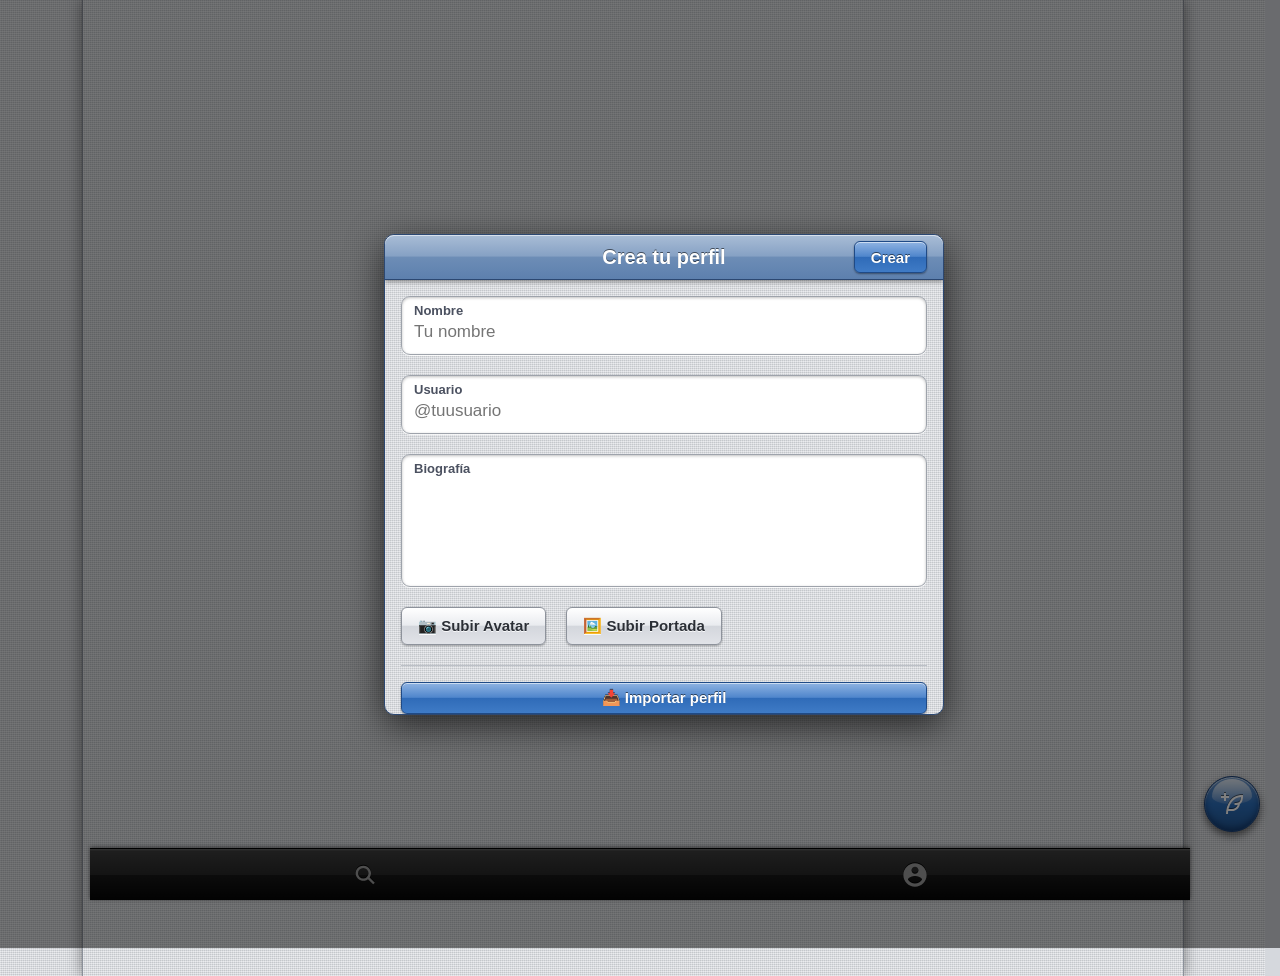
==== commit 4c691aad: "Add files via upload" ====
--- a/index.html
+++ b/index.html
@@ -10,8 +10,8 @@
 
     <!-- PWA y WebApp Meta Tags -->
     <link rel="manifest" href="manifest.json">
-    <meta name="theme-color" content="#6d8db6" media="(prefers-color-scheme: light)">
-    <meta name="theme-color" content="#6d8db6" media="(prefers-color-scheme: dark)">
+    <meta name="theme-color" content="#000000" media="(prefers-color-scheme: light)">
+    <meta name="theme-color" content="#000000" media="(prefers-color-scheme: dark)">
     <meta name="apple-mobile-web-app-capable" content="yes">
     <meta name="apple-mobile-web-app-status-bar-style" content="default">
     <meta name="apple-mobile-web-app-title" content="Tweetnote">
--- a/style.css
+++ b/style.css
@@ -806,3 +806,21 @@
     padding-top: 12px !important;
 }
 /* FIX PERFIL: separación entre avatar y nombre - FIN */
+
+/* === FIX: SCROLL SIN REBOTE === */
+html {
+    /* Reserva el hueco de la barra: el ancho no cambia al variar la altura del feed */
+    scrollbar-gutter: stable;
+}
+html, body {
+    /* Evita el rebote elastico al llegar al inicio/final */
+    overscroll-behavior-y: none;
+}
+/* Espacio reservado para imagenes mientras cargan (evita saltos de altura) */
+.grid-1 .media-item-wrap.media-loading {
+    min-height: 200px;
+    background-color: var(--bg-secondary);
+}
+@media (min-width: 768px) {
+    .post .grid-1 .media-item-wrap.media-loading { min-height: 160px; }
+}
--- a/style.css
+++ b/style.css
@@ -806,3 +806,21 @@
     padding-top: 12px !important;
 }
 /* FIX PERFIL: separación entre avatar y nombre - FIN */
+
+/* === FIX: SCROLL SIN REBOTE === */
+html {
+    /* Reserva el hueco de la barra: el ancho no cambia al variar la altura del feed */
+    scrollbar-gutter: stable;
+}
+html, body {
+    /* Evita el rebote elastico al llegar al inicio/final */
+    overscroll-behavior-y: none;
+}
+/* Espacio reservado para imagenes mientras cargan (evita saltos de altura) */
+.grid-1 .media-item-wrap.media-loading {
+    min-height: 200px;
+    background-color: var(--bg-secondary);
+}
+@media (min-width: 768px) {
+    .post .grid-1 .media-item-wrap.media-loading { min-height: 160px; }
+}
--- a/itheme.css
+++ b/itheme.css
@@ -1109,3 +1109,32 @@
     padding-top: 12px !important;
 }
 /* FIX PERFIL: separación entre avatar y nombre - FIN */
+
+/* >>> VIEWER-CLOSE-MINIMAL:START >>> */
+/* Botón de cerrar del visor multimedia: estilo minimalista.
+   Solo afecta a .viewer-close-btn (los botones de navegación no cambian). */
+.viewer-close-btn {
+    background: transparent !important;
+    background-image: none !important;
+    border: none !important;
+    border-radius: 50% !important;
+    box-shadow: none !important;
+    color: #ffffff !important;
+    text-shadow: 0 1px 3px rgba(0, 0, 0, 0.6);
+    opacity: 0.8;
+    -webkit-backdrop-filter: none !important;
+    backdrop-filter: none !important;
+    transition: opacity 0.15s ease, background-color 0.15s ease !important;
+}
+@media (hover: hover) {
+    .viewer-close-btn:hover {
+        background: rgba(255, 255, 255, 0.14) !important;
+        opacity: 1;
+    }
+}
+.viewer-close-btn:active {
+    background: rgba(255, 255, 255, 0.22) !important;
+    box-shadow: none !important;
+    opacity: 0.6;
+}
+/* <<< VIEWER-CLOSE-MINIMAL:END <<< */
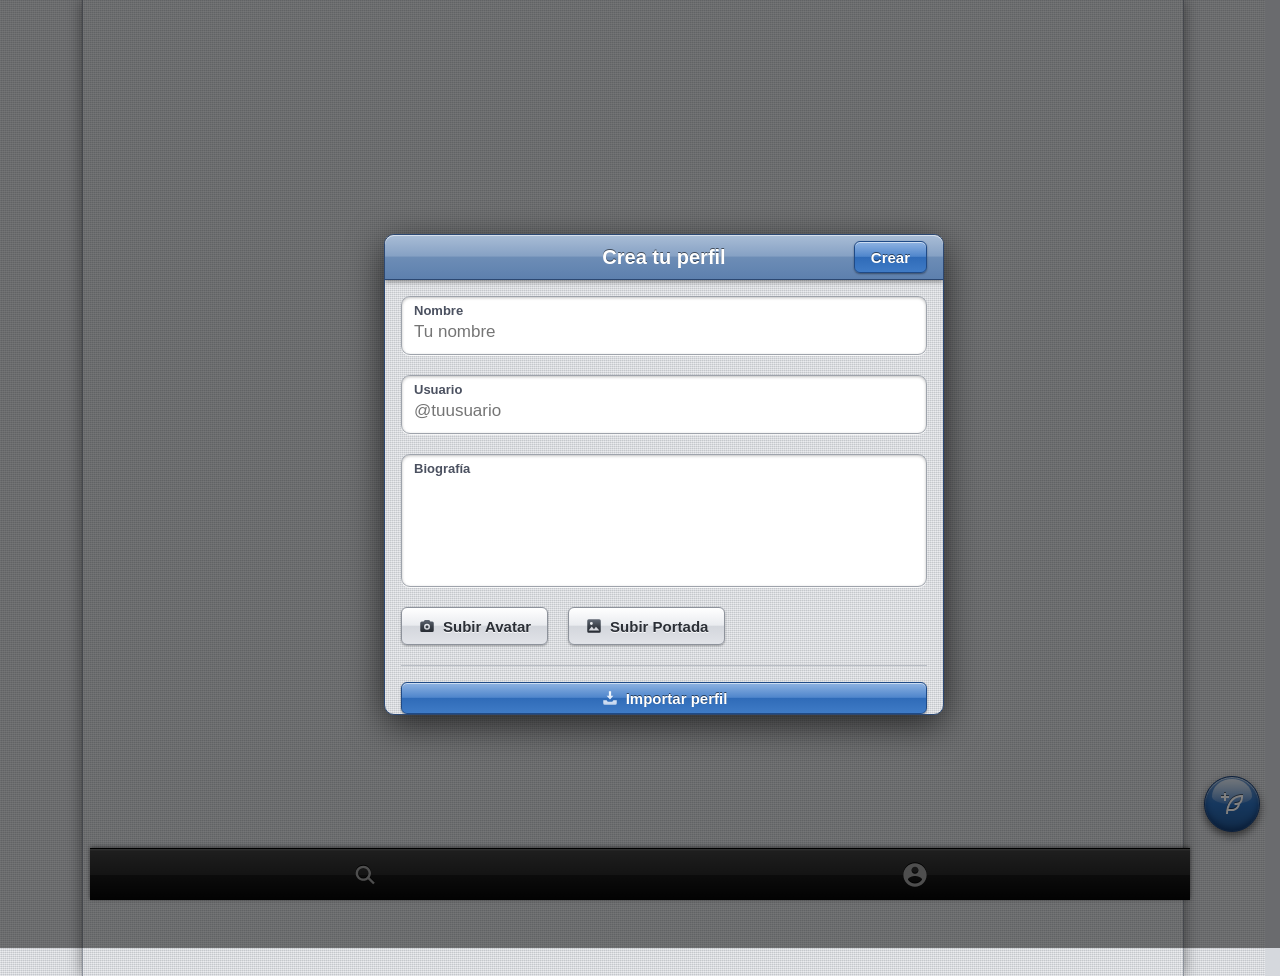
==== commit a85d12f0: "Add files via upload" ====
--- a/index.html
+++ b/index.html
@@ -3,6 +3,7 @@
 <head>
     <meta charset="UTF-8">
     <meta name="viewport" content="width=device-width, initial-scale=1.0, maximum-scale=1.0, user-scalable=no, viewport-fit=cover">
+    <meta name="color-scheme" content="light dark">
     <title>Tweetnote</title>
     <link rel="preload" href="style.css" as="style">
     <link rel="stylesheet" href="style.css">
@@ -28,7 +29,7 @@
         <div id="threadHeader" class="modal-header" style="display: none;">
             <div style="display: flex; align-items: center; gap: 20px;">
                 <div class="close-btn" onclick="closeThreadView()">←</div>
-                <h2>Post</h2>
+                <h2>Nota</h2>
             </div>
         </div>
 
@@ -53,7 +54,7 @@
                 <p class="profile-bio" id="displayBio" style="display: none;"></p>
             </div>
             <div class="profile-content-tabs" id="profileContentTabs">
-                <button class="profile-content-tab active" id="profileTabPosts" onclick="switchProfileContentTab('posts')">Principal</button>
+                <button class="profile-content-tab active" id="profileTabPosts" onclick="switchProfileContentTab('posts')">Notas</button>
                 <button class="profile-content-tab" id="profileTabMedia" onclick="switchProfileContentTab('media')">Multimedia</button>
                 
             </div>
@@ -68,7 +69,7 @@
                 <span class="search-box-icon" aria-hidden="true">
                     <svg viewBox="0 0 24 24" width="20" height="20" fill="currentColor"><path d="M10.5 4a6.5 6.5 0 1 0 4.056 11.582l4.431 4.432 1.414-1.414-4.432-4.431A6.5 6.5 0 0 0 10.5 4zm0 2a4.5 4.5 0 1 1 0 9 4.5 4.5 0 0 1 0-9z"/></svg>
                 </span>
-                <input id="searchInput" class="search-box" type="search" autocomplete="off" aria-label="Buscar posts o usuarios" placeholder="Buscar posts o @usuarios">
+                <input id="searchInput" class="search-box" type="search" autocomplete="off" aria-label="Buscar notas o usuarios" placeholder="Buscar notas o @usuarios">
             </div>
         </div>
 
@@ -108,16 +109,16 @@
                     <textarea id="editBio" class="input-textarea"></textarea>
                 </div>
                 <div style="display: flex; gap: 20px; margin-top: 10px;">
-                    <label class="edit-profile-btn" style="display: inline-flex; align-items: center; cursor: pointer;">
-                        📷 Cambiar Avatar
+                    <label class="sk-ico sk-ic-camera edit-profile-btn" style="display: inline-flex; align-items: center; cursor: pointer;">
+                        Cambiar Avatar
                         <input type="file" id="editProfilePic" accept="image/*" hidden>
                     </label>
-                    <label class="edit-profile-btn" style="display: inline-flex; align-items: center; cursor: pointer;">
-                        🖼️ Cambiar Portada
+                    <label class="sk-ico sk-ic-picture edit-profile-btn" style="display: inline-flex; align-items: center; cursor: pointer;">
+                        Cambiar Portada
                         <input type="file" id="editCoverPic" accept="image/*" hidden>
                     </label>
                 </div>
-                <button id="exportProfileBtn" type="button" class="submit-btn" style="background: var(--primary-blue); color: #fff; margin-top: 20px; width: 100%;" onclick="exportCurrentProfile()">📦 Exportar perfil</button>
+                <button id="exportProfileBtn" type="button" class="sk-ico sk-ic-box submit-btn" style="background: var(--primary-blue); color: #fff; margin-top: 20px; width: 100%;" onclick="exportCurrentProfile()">Exportar perfil</button>
                 <button id="deleteProfileBtn" class="submit-btn" style="background: #f4212e; margin-top: 20px; width: 100%; display: none;" onclick="deleteProfile()">Eliminar perfil</button>
             </div>
         </div>
@@ -146,17 +147,17 @@
                     <textarea id="newBio" class="input-textarea"></textarea>
                 </div>
                 <div style="display: flex; gap: 20px; margin-top: 10px;">
-                    <label class="edit-profile-btn" style="display: inline-flex; align-items: center; cursor: pointer;">
-                        📷 Subir Avatar
+                    <label class="sk-ico sk-ic-camera edit-profile-btn" style="display: inline-flex; align-items: center; cursor: pointer;">
+                        Subir Avatar
                         <input type="file" id="newProfilePic" accept="image/*" hidden>
                     </label>
-                    <label class="edit-profile-btn" style="display: inline-flex; align-items: center; cursor: pointer;">
-                        🖼️ Subir Portada
+                    <label class="sk-ico sk-ic-picture edit-profile-btn" style="display: inline-flex; align-items: center; cursor: pointer;">
+                        Subir Portada
                         <input type="file" id="newCoverPic" accept="image/*" hidden>
                     </label>
                 </div>
                 <div id="importProfileContainer" style="border-top: 1px solid var(--border-color); margin-top: 20px; padding-top: 16px;">
-                    <button id="importProfileBtn" type="button" class="submit-btn" style="background: var(--primary-blue); color: #fff; width: 100%;" onclick="document.getElementById('importProfileInput').click()">📥 Importar perfil</button>
+                    <button id="importProfileBtn" type="button" class="sk-ico sk-ic-tray submit-btn" style="background: var(--primary-blue); color: #fff; width: 100%;" onclick="document.getElementById('importProfileInput').click()">Importar perfil</button>
                     <input type="file" id="importProfileInput" hidden onchange="importProfileFromFile(event)">
                 </div>
             </div>
@@ -172,8 +173,8 @@
                 <div class="compose-avatar" id="modalComposeAvatar"></div>
                 <div class="compose-input-area">
                     <div class="compose-profile-row" style="display: none;">
-                        <span class="compose-profile-label">Publicar como</span>
-                        <select id="postProfileSelect" class="compose-profile-select" aria-label="Perfil con el que publicar"></select>
+                        <span class="compose-profile-label">Escribir como</span>
+                        <select id="postProfileSelect" class="compose-profile-select" aria-label="Perfil con el que escribir"></select>
                     </div>
                     <div id="rtToolbar" class="rt-toolbar" style="display:none;">
         <button type="button" class="rt-btn" onmousedown="event.preventDefault();" ontouchstart="event.preventDefault(); execCmd('bold');" data-cmd="bold" onclick="execCmd('bold')" title="Negrita"><b>B</b></button>
@@ -184,7 +185,7 @@
         <button type="button" class="rt-btn" onmousedown="event.preventDefault();" ontouchstart="event.preventDefault(); execCmd('justifyCenter');" data-cmd="justifyCenter" onclick="execCmd('justifyCenter')" title="Alinear Centro">↔</button>
         <button type="button" class="rt-btn" onmousedown="event.preventDefault();" ontouchstart="event.preventDefault(); execCmd('justifyRight');" data-cmd="justifyRight" onclick="execCmd('justifyRight')" title="Alinear Derecha">⇥</button>
     </div>
-    <div id="postText" class="compose-textarea" contenteditable="true" data-placeholder="¡¿Qué está pasando?!"></div>
+    <div id="postText" class="compose-textarea" contenteditable="true" data-placeholder="¿Qué quieres anotar?"></div>
                     <div id="postMediaPreview" class="media-grid"></div>
                 </div>
             </div>
@@ -199,9 +200,9 @@
                     </label>
                 </div>
                 <div class="media-actions-right">
-                    <button type="button" id="importPostBtn" class="import-post-btn" onclick="requestImportPost()" title="Importar post">📥 Importar</button>
+                    <button type="button" id="importPostBtn" class="sk-ico sk-ic-tray import-post-btn" onclick="requestImportPost()" title="Importar nota">Importar</button>
                     <input type="file" id="importPostInput" accept=".tnpost,application/octet-stream" hidden onchange="importPostFromFile(event)">
-                    <button class="submit-btn" id="postSubmitBtn" onclick="submitPost()">Postear</button>
+                    <button class="submit-btn" id="postSubmitBtn" onclick="submitPost()">Escribir</button>
                 </div>
             </div>
         </div>
--- a/itheme.css
+++ b/itheme.css
@@ -641,18 +641,6 @@
         repeating-linear-gradient(90deg, rgba(255,255,255,0.26) 0, rgba(255,255,255,0.26) 1px, rgba(0,0,0,0.04) 1px, rgba(0,0,0,0.04) 2px);
 }
 
-@media (prefers-color-scheme: dark) {
-    /* El estilo esqueumórfico mantiene siempre su paleta clara */
-    :root {
-        color-scheme: light;
-        --primary-blue: #2a6ebb;
-        --bg-color: #ffffff;
-        --bg-secondary: #e4e6ea;
-        --text-main: #1c1c1e;
-        --text-muted: #5f6672;
-        --border-color: #bcc0c7;
-    }
-}
 
 /* ---------- Fondo de lino y tipografía ---------- */
 html, body {
@@ -1111,8 +1099,13 @@
 /* FIX PERFIL: separación entre avatar y nombre - FIN */
 
 /* >>> VIEWER-CLOSE-MINIMAL:START >>> */
-/* Botón de cerrar del visor multimedia: estilo minimalista.
-   Solo afecta a .viewer-close-btn (los botones de navegación no cambian). */
+/* Botón de cerrar del visor multimedia.
+   - Móvil: estilo minimalista (base).
+   - Escritorio (body.pc-theme): estilo iOS antiguo / esqueumorfismo,
+     igual que los botones de deslizar (.viewer-nav-btn).
+   Los botones de navegación no cambian. */
+
+/* ---------- Base (móvil): minimalista ---------- */
 .viewer-close-btn {
     background: transparent !important;
     background-image: none !important;
@@ -1137,4 +1130,459 @@
     box-shadow: none !important;
     opacity: 0.6;
 }
+
+/* ---------- Escritorio: esqueumórfico (cristal oscuro con bisel) ---------- */
+body.pc-theme .viewer-close-btn {
+    background: linear-gradient(to bottom, rgba(120,120,125,0.92) 0%, rgba(45,45,50,0.95) 50%, rgba(15,15,18,0.95) 51%, rgba(40,40,45,0.95) 100%) !important;
+    background-image: linear-gradient(to bottom, rgba(120,120,125,0.92) 0%, rgba(45,45,50,0.95) 50%, rgba(15,15,18,0.95) 51%, rgba(40,40,45,0.95) 100%) !important;
+    border: 2px solid rgba(255, 255, 255, 0.85) !important;
+    border-radius: 50% !important;
+    box-shadow: inset 0 1px 0 rgba(255, 255, 255, 0.45), 0 2px 6px rgba(0, 0, 0, 0.7) !important;
+    color: #ffffff !important;
+    text-shadow: 0 -1px 0 rgba(0, 0, 0, 0.55);
+    opacity: 1;
+    transition: filter 0.15s ease, transform 0.15s ease !important;
+}
+@media (hover: hover) {
+    body.pc-theme .viewer-close-btn:hover {
+        background: linear-gradient(to bottom, rgba(150,150,155,0.95), rgba(60,60,65,0.95) 50%, rgba(25,25,28,0.95) 51%, rgba(55,55,60,0.95)) !important;
+        background-image: linear-gradient(to bottom, rgba(150,150,155,0.95), rgba(60,60,65,0.95) 50%, rgba(25,25,28,0.95) 51%, rgba(55,55,60,0.95)) !important;
+        box-shadow: inset 0 1px 0 rgba(255, 255, 255, 0.45), 0 2px 6px rgba(0, 0, 0, 0.7) !important;
+        opacity: 1;
+    }
+}
+body.pc-theme .viewer-close-btn:active {
+    background: linear-gradient(to bottom, rgba(20,20,24,0.97), rgba(55,55,60,0.97)) !important;
+    background-image: linear-gradient(to bottom, rgba(20,20,24,0.97), rgba(55,55,60,0.97)) !important;
+    box-shadow: inset 0 2px 5px rgba(0, 0, 0, 0.8) !important;
+    opacity: 1;
+    filter: brightness(0.9);
+}
 /* <<< VIEWER-CLOSE-MINIMAL:END <<< */
+
+/* >>> SKEUOMORPH-IOS6-DARK:START >>> */
+@media (prefers-color-scheme: dark) {
+
+/* =====================================================================
+   TEMA iOS ANTIGUO (iOS 5/6) - VARIANTE OSCURA
+   Lino oscuro, acero azulado, biseles y relieves sobre fondo negro.
+   ===================================================================== */
+
+:root {
+    color-scheme: dark;
+    --primary-blue: #4a90e2;
+    --primary-hover: #3a78c4;
+    --bg-color: #2a2d32;
+    --bg-secondary: #1d2025;
+    --text-main: #e8eaed;
+    --text-muted: #9aa1ac;
+    --border-color: #0f1012;
+    --sk-bar-border: #0a1424;
+    --sk-emboss: 0 -1px 0 rgba(0, 0, 0, 0.8);
+    --sk-deboss: 0 -1px 0 rgba(0, 0, 0, 0.75);
+    --sk-nav: linear-gradient(to bottom, #66758a 0%, #46546a 48%, #36435a 50%, #2a3548 100%);
+    --sk-btn-gray: linear-gradient(to bottom, #6a6f78 0%, #4a4e56 48%, #393d44 50%, #43474e 100%);
+    --sk-btn-blue: linear-gradient(to bottom, #6f9fda 0%, #3d73b8 48%, #25599f 50%, #2f69b3 100%);
+    --sk-btn-red: linear-gradient(to bottom, #d97a7a 0%, #b53a3a 48%, #962020 50%, #aa3030 100%);
+    --sk-tabbar: linear-gradient(to bottom, #4a4a4a 0%, #262626 4%, #151515 50%, #0b0b0b 51%, #000000 100%);
+    --sk-linen:
+        repeating-linear-gradient(0deg, rgba(255,255,255,0.045) 0, rgba(255,255,255,0.045) 1px, rgba(0,0,0,0.28) 1px, rgba(0,0,0,0.28) 2px),
+        repeating-linear-gradient(90deg, rgba(255,255,255,0.035) 0, rgba(255,255,255,0.035) 1px, rgba(0,0,0,0.24) 1px, rgba(0,0,0,0.24) 2px);
+}
+
+/* ---------- Fondo de lino oscuro y tipografía ---------- */
+html, body {
+    background-color: #17191d !important;
+}
+body {
+    color: var(--text-main);
+}
+.container {
+    background-color: #1e2024 !important;
+    border-left: 1px solid #000 !important;
+    border-right: 1px solid #000 !important;
+    box-shadow: 0 0 14px rgba(0, 0, 0, 0.85);
+}
+
+/* ---------- Barras de navegación ---------- */
+.modal-header,
+.home-toolbar,
+.search-page,
+#threadHeader,
+#postModal .modal-header,
+#editModal .modal-header,
+#newProfileModal .modal-header,
+#moveProfileModal .modal-header {
+    box-shadow: inset 0 1px 0 rgba(255, 255, 255, 0.25), 0 2px 5px rgba(0, 0, 0, 0.7) !important;
+}
+
+/* Botones de barra (cerrar / atrás / recorte) */
+.close-btn,
+.crop-btn {
+    background: linear-gradient(to bottom, #7a8aa0 0%, #566680 48%, #43526b 50%, #4d5d76 100%) !important;
+    box-shadow: inset 0 1px 0 rgba(255, 255, 255, 0.3), 0 1px 1px rgba(0, 0, 0, 0.6);
+}
+.close-btn:hover { background: linear-gradient(to bottom, #8898ad 0%, #62738d 48%, #4e5e78 50%, #596a83 100%) !important; }
+.close-btn:active,
+.crop-btn:active {
+    background: linear-gradient(to bottom, #2a3548 0%, #36435a 100%) !important;
+    box-shadow: inset 0 2px 4px rgba(0, 0, 0, 0.8);
+}
+.crop-confirm { background: var(--sk-btn-blue) !important; }
+
+/* ---------- Barra de pestañas inferior ---------- */
+body .bottom-tabs,
+body.pc-theme .bottom-tabs {
+    border-top: 1px solid #000 !important;
+    box-shadow: 0 -1px 5px rgba(0, 0, 0, 0.8) !important;
+}
+body .bottom-tabs .tab { color: #8b8e94 !important; }
+body .bottom-tabs .tab.active { color: #6cc0ff !important; }
+
+/* ---------- Buscador ---------- */
+.search-box {
+    background: #121418 !important;
+    color: var(--text-main) !important;
+    border: 1px solid #05080d !important;
+    box-shadow: inset 0 2px 5px rgba(0, 0, 0, 0.85), 0 1px 0 rgba(255, 255, 255, 0.12) !important;
+}
+.search-box:focus {
+    background: #121418 !important;
+    border-color: #1e4a8a !important;
+    box-shadow: inset 0 2px 5px rgba(0, 0, 0, 0.85), 0 0 0 2px rgba(74, 144, 226, 0.6) !important;
+}
+.search-box::placeholder { color: #7b8290; }
+.search-box-icon { color: #8b93a1; }
+
+/* ---------- Botones ---------- */
+.submit-btn,
+.startup-btn {
+    border: 1px solid #0f2a52 !important;
+    box-shadow: inset 0 1px 0 rgba(255, 255, 255, 0.35), 0 1px 2px rgba(0, 0, 0, 0.7);
+}
+.submit-btn:active,
+.startup-btn:active { box-shadow: inset 0 2px 5px rgba(0, 0, 0, 0.8); }
+#deleteProfileBtn { border-color: #4a0a0a !important; }
+
+.edit-profile-btn,
+.profile-dropdown-btn,
+.import-post-btn {
+    color: #e6e8ec !important;
+    border: 1px solid #0d0e10 !important;
+    box-shadow: inset 0 1px 0 rgba(255, 255, 255, 0.28), 0 1px 2px rgba(0, 0, 0, 0.7);
+}
+.edit-profile-btn:active,
+.profile-dropdown-btn:active,
+.import-post-btn:active {
+    background: linear-gradient(to bottom, #2c3036, #3a3e45) !important;
+    box-shadow: inset 0 2px 4px rgba(0, 0, 0, 0.8);
+}
+
+/* ---------- Botón flotante ---------- */
+.write-post-btn-fixed {
+    border: 1px solid #0b2347 !important;
+    background-color: #2b66b0 !important;
+    box-shadow: inset 0 1px 1px rgba(255, 255, 255, 0.55), inset 0 -3px 6px rgba(0, 10, 40, 0.6), 0 4px 9px rgba(0, 0, 0, 0.85) !important;
+}
+
+/* ---------- Celdas de lista ---------- */
+.thread-container,
+.profile-response-context,
+.search-profile-list {
+    background: #2a2d32;
+    border-top: 1px solid rgba(255, 255, 255, 0.07);
+    border-bottom: 1px solid #0b0c0e !important;
+    box-shadow: 0 1px 0 rgba(255, 255, 255, 0.05);
+}
+.post {
+    background: linear-gradient(to bottom, #2f3237 0%, #2a2d32 100%);
+}
+.post:hover { background-color: transparent; }
+.post:active { background: #2f425e !important; }
+.profile-response-context .response-post { border-top: 1px solid #1a1c20 !important; }
+.search-profile-card { border-bottom: 1px solid #1a1c20; }
+.search-profile-card:hover { background: #2d3644; }
+.thread-line { background-color: #454a52; }
+
+/* Textos grabados sobre el lino */
+.search-section-title { color: #c4c9d1; }
+.profile-info {
+    border-bottom: 1px solid #0b0c0e !important;
+    box-shadow: 0 1px 0 rgba(255, 255, 255, 0.05);
+}
+
+/* Portada y avatares */
+.cover-photo {
+    border-bottom: 1px solid #000;
+    box-shadow: inset 0 -8px 12px -8px rgba(0, 0, 0, 0.8), inset 0 6px 10px -6px rgba(0, 0, 0, 0.6);
+}
+.profile-pic,
+.post-avatar,
+.search-profile-avatar,
+.compose-avatar {
+    border: 1px solid #08090b;
+    box-shadow: 0 1px 3px rgba(0, 0, 0, 0.8), inset 0 1px 0 rgba(255, 255, 255, 0.2) !important;
+}
+.profile-pic {
+    border: 4px solid #3a3e45 !important;
+    box-shadow: 0 2px 7px rgba(0, 0, 0, 0.9) !important;
+}
+
+/* ---------- Pestañas del perfil (control segmentado) ---------- */
+.profile-content-tab {
+    border: 1px solid #0d0f12 !important;
+    color: #d6dae0 !important;
+    box-shadow: inset 0 1px 0 rgba(255, 255, 255, 0.25);
+}
+.profile-content-tab:not(.active):hover {
+    background: linear-gradient(to bottom, #7a7f88, #50545c) !important;
+}
+.profile-content-tab.active {
+    background: linear-gradient(to bottom, #2a5290 0%, #2f66b0 50%, #3b78c6 100%) !important;
+    color: #fff !important;
+    box-shadow: inset 0 2px 5px rgba(0, 10, 40, 0.8);
+}
+
+/* ---------- Modales ---------- */
+.modal-content {
+    background-color: #24272c;
+    box-shadow: 0 -2px 12px rgba(0, 0, 0, 0.9);
+}
+
+/* Campos de formulario */
+.input-group {
+    background: #15171b !important;
+    border: 1px solid #07080a !important;
+    box-shadow: inset 0 2px 4px rgba(0, 0, 0, 0.8), 0 1px 0 rgba(255, 255, 255, 0.1) !important;
+}
+.input-group label { color: #a3abb8; }
+.compose-textarea {
+    background: #15171b !important;
+    border: 1px solid #07080a !important;
+    color: var(--text-main);
+    box-shadow: inset 0 2px 5px rgba(0, 0, 0, 0.85), 0 1px 0 rgba(255, 255, 255, 0.1) !important;
+}
+.compose-profile-select { color: var(--text-main); }
+.compose-profile-select option { background: #24272c; color: var(--text-main); }
+
+/* Barra inferior del compositor */
+.media-actions {
+    background: linear-gradient(to bottom, #4a4f58 0%, #353940 49%, #2a2d33 50%, #33373d 100%) !important;
+    border-top: 1px solid #000 !important;
+    box-shadow: inset 0 1px 0 rgba(255, 255, 255, 0.2);
+    color: #d3d7de;
+}
+.action-icons { color: #d3d7de !important; }
+.action-icons label {
+    border: 1px solid #0d0e10;
+    box-shadow: inset 0 1px 0 rgba(255, 255, 255, 0.28), 0 1px 1px rgba(0, 0, 0, 0.7);
+}
+.action-icons label:active { box-shadow: inset 0 2px 4px rgba(0, 0, 0, 0.8); }
+
+/* Editor de texto enriquecido */
+.rt-toolbar {
+    background: linear-gradient(to bottom, #4a4f58, #33373d) !important;
+    border: 1px solid #0d0e10;
+    box-shadow: inset 0 1px 0 rgba(255, 255, 255, 0.2);
+}
+.rt-btn {
+    border: 1px solid #0d0e10 !important;
+    color: #e6e8ec !important;
+    box-shadow: inset 0 1px 0 rgba(255, 255, 255, 0.28), 0 1px 1px rgba(0, 0, 0, 0.7) !important;
+}
+.rt-btn:hover { color: #e6e8ec !important; }
+.rt-btn.active {
+    background: linear-gradient(to bottom, #2a5290, #3b78c6) !important;
+    color: #fff !important;
+    border-color: #0b2347 !important;
+    box-shadow: inset 0 2px 4px rgba(0, 10, 40, 0.8) !important;
+}
+.rt-divider { background: #0d0e10; box-shadow: 1px 0 0 rgba(255, 255, 255, 0.15); }
+
+/* Multimedia */
+.media-grid {
+    border: 1px solid #000 !important;
+    box-shadow: 0 1px 5px rgba(0, 0, 0, 0.8) !important;
+    background: #15171b;
+}
+#postMediaPreview.media-preview-grid { border: none !important; box-shadow: none !important; background: transparent; }
+#postMediaPreview.media-preview-grid .media-item-wrap { border: 1px solid #000; box-shadow: 0 1px 3px rgba(0, 0, 0, 0.8) !important; }
+.profile-gallery-item,
+.profile-gallery-item-wrap { box-shadow: inset 0 0 0 1px rgba(0, 0, 0, 0.6); }
+
+/* ---------- Menús desplegables ---------- */
+.post-dropdown {
+    background: #2c2f35 !important;
+    border: 1px solid #000 !important;
+    box-shadow: 0 4px 16px rgba(0, 0, 0, 0.9), inset 0 1px 0 rgba(255, 255, 255, 0.12) !important;
+}
+.post-dropdown-item { border-bottom: 1px solid #1a1c20; color: var(--text-main); }
+.post-dropdown-item:last-child { border-bottom: none; }
+.post-dropdown-item.danger { color: #ff6b66; }
+.post-options-btn:hover { background: rgba(255, 255, 255, 0.1); }
+.action-btn:hover { background: rgba(74, 144, 226, 0.2); }
+
+/* ---------- Avisos HUD ---------- */
+.post-io-toast {
+    border: 1px solid rgba(255, 255, 255, 0.25);
+}
+
+/* ---------- Escritorio ---------- */
+@media (min-width: 768px) {
+    body.pc-theme #postModal .modal-content,
+    body.pc-theme #newProfileModal .modal-content,
+    body.pc-theme #editModal .modal-content,
+    body.pc-theme #moveProfileModal .modal-content,
+    #postModal .modal-content,
+    #newProfileModal .modal-content,
+    #editModal .modal-content,
+    #moveProfileModal .modal-content {
+        border: 1px solid #0a1424 !important;
+        box-shadow: 0 10px 38px rgba(0, 0, 0, 0.9), inset 0 1px 0 rgba(255, 255, 255, 0.15) !important;
+    }
+}
+
+}
+/* <<< SKEUOMORPH-IOS6-DARK:END <<< */
+
+
+/* >>> UI-DIALOGOS:START >>> */
+/* Ventanas de aviso y confirmación (sustituyen a alert/confirm del navegador).
+   Estilo UIAlertView de iOS antiguo: cristal azul con reflejo y botones biselados. */
+.ui-dialog-overlay {
+    display: none;
+    position: fixed;
+    inset: 0;
+    z-index: 3000;
+    align-items: center;
+    justify-content: center;
+    padding: 24px;
+    box-sizing: border-box;
+    background: rgba(0, 0, 0, 0.55);
+    opacity: 0;
+    transition: opacity 0.18s ease;
+    -webkit-tap-highlight-color: transparent;
+}
+.ui-dialog-overlay.open { opacity: 1; }
+
+.ui-dialog-box {
+    width: 100%;
+    max-width: 300px;
+    box-sizing: border-box;
+    padding: 18px 16px 16px;
+    border: 2px solid rgba(255, 255, 255, 0.9);
+    border-radius: 10px;
+    background:
+        linear-gradient(to bottom, rgba(255,255,255,0.30) 0%, rgba(255,255,255,0.08) 48%, rgba(0,0,0,0) 50%),
+        linear-gradient(to bottom, #4a6a9c 0%, #2f4d7e 50%, #263f6a 100%);
+    box-shadow: inset 0 1px 0 rgba(255, 255, 255, 0.55), 0 10px 28px rgba(0, 0, 0, 0.8);
+    color: #fff;
+    text-align: center;
+    font-family: "Helvetica Neue", Helvetica, Arial, sans-serif;
+}
+.ui-dialog-overlay.open .ui-dialog-box {
+    animation: uiDialogPop 0.22s cubic-bezier(0.25, 1, 0.5, 1);
+}
+@keyframes uiDialogPop {
+    from { transform: scale(0.88); opacity: 0.4; }
+    to   { transform: scale(1);    opacity: 1; }
+}
+
+.ui-dialog-title {
+    margin: 0 0 6px;
+    font-size: 18px;
+    font-weight: 700;
+    line-height: 22px;
+    color: #fff;
+    text-shadow: 0 -1px 0 rgba(0, 0, 0, 0.6);
+}
+.ui-dialog-message {
+    margin: 0 0 16px;
+    font-size: 15px;
+    line-height: 20px;
+    color: #fff;
+    white-space: pre-wrap;
+    word-wrap: break-word;
+    max-height: 50vh;
+    overflow-y: auto;
+    text-shadow: 0 -1px 0 rgba(0, 0, 0, 0.5);
+}
+
+.ui-dialog-actions {
+    display: flex;
+    gap: 8px;
+}
+.ui-dialog-btn {
+    flex: 1 1 0;
+    min-width: 0;
+    height: 42px;
+    padding: 0 8px;
+    border-radius: 6px;
+    border: 1px solid #0f1b30;
+    color: #fff;
+    font-family: inherit;
+    font-size: 16px;
+    font-weight: 700;
+    cursor: pointer;
+    text-shadow: 0 -1px 0 rgba(0, 0, 0, 0.6);
+    box-shadow: inset 0 1px 0 rgba(255, 255, 255, 0.55), 0 1px 2px rgba(0, 0, 0, 0.5);
+    -webkit-appearance: none;
+    appearance: none;
+}
+.ui-dialog-btn.primary   { background: linear-gradient(to bottom, #8fb3e2 0%, #4f86cc 48%, #2f6bb8 50%, #3f7bc6 100%); }
+.ui-dialog-btn.secondary { background: linear-gradient(to bottom, #8c96a6 0%, #5d6879 48%, #485263 50%, #566073 100%); }
+.ui-dialog-btn.danger    { background: linear-gradient(to bottom, #f3a2a2 0%, #dd4a4a 48%, #c42424 50%, #d63a3a 100%); border-color: #5c0d0d; }
+.ui-dialog-btn:hover  { filter: brightness(1.08); }
+.ui-dialog-btn:active { filter: brightness(0.85); box-shadow: inset 0 2px 5px rgba(0, 0, 0, 0.6); }
+.ui-dialog-btn:focus-visible { outline: 2px solid #fff; outline-offset: 1px; }
+
+@media (prefers-reduced-motion: reduce) {
+    .ui-dialog-overlay, .ui-dialog-overlay.open .ui-dialog-box { transition: none; animation: none; }
+}
+/* <<< UI-DIALOGOS:END <<< */
+
+/* >>> SKEUOMORPH-ICONS:START >>> */
+/* Iconos esqueumórficos (iOS 5/6) que sustituyen a los emojis de los botones.
+   Silueta con degradado metálico + relieve (sombra de 1px) sobre botones plateados;
+   blanco con grabado oscuro sobre botones de cristal azul. */
+.sk-ico::before {
+    content: "";
+    display: inline-block;
+    flex: 0 0 auto;
+    width: 18px;
+    height: 18px;
+    margin-right: 7px;
+    vertical-align: -3px;
+    background: linear-gradient(to bottom, #6f7784 0%, #3a4049 52%, #1f2329 100%);
+    -webkit-mask: var(--sk-icon) center / contain no-repeat;
+            mask: var(--sk-icon) center / contain no-repeat;
+    filter: drop-shadow(0 1px 0 rgba(255, 255, 255, 0.9));
+}
+/* Botones de cristal azul */
+.submit-btn.sk-ico::before {
+    background: linear-gradient(to bottom, #ffffff 0%, #dce8f8 55%, #b7cbe8 100%);
+    filter: drop-shadow(0 -1px 0 rgba(0, 20, 60, 0.75));
+}
+/* Botón deshabilitado (mientras procesa) */
+.sk-ico:disabled::before { opacity: 0.7; }
+
+.sk-ic-camera { --sk-icon: url("data:image/svg+xml,%3Csvg%20xmlns%3D%27http%3A%2F%2Fwww.w3.org%2F2000%2Fsvg%27%20viewBox%3D%270%200%2024%2024%27%3E%3Cpath%20fill-rule%3D%27evenodd%27%20d%3D%27M9%204%207.5%206H5a2%202%200%200%200-2%202v10a2%202%200%200%200%202%202h14a2%202%200%200%200%202-2V8a2%202%200%200%200-2-2h-2.5L15%204H9zm3%205a4%204%200%201%201%200%208%204%204%200%200%201%200-8zm0%202a2%202%200%201%200%200%204%202%202%200%200%200%200-4z%27%2F%3E%3C%2Fsvg%3E"); }
+.sk-ic-picture { --sk-icon: url("data:image/svg+xml,%3Csvg%20xmlns%3D%27http%3A%2F%2Fwww.w3.org%2F2000%2Fsvg%27%20viewBox%3D%270%200%2024%2024%27%3E%3Cpath%20fill-rule%3D%27evenodd%27%20d%3D%27M5%203h14a2%202%200%200%201%202%202v14a2%202%200%200%201-2%202H5a2%202%200%200%201-2-2V5a2%202%200%200%201%202-2zM8.5%206.7a1.9%201.9%200%201%201%200%203.8%201.9%201.9%200%200%201%200-3.8zM4.8%2018%209%2012.6l3%203.6%202.6-3.2L19.2%2018z%27%2F%3E%3C%2Fsvg%3E"); }
+.sk-ic-box { --sk-icon: url("data:image/svg+xml,%3Csvg%20xmlns%3D%27http%3A%2F%2Fwww.w3.org%2F2000%2Fsvg%27%20viewBox%3D%270%200%2024%2024%27%3E%3Cpath%20fill-rule%3D%27evenodd%27%20d%3D%27M3%204h18a1%201%200%200%201%201%201v3a1%201%200%200%201-1%201H3a1%201%200%200%201-1-1V5a1%201%200%200%201%201-1zM4%2010.5h16V19a2%202%200%200%201-2%202H6a2%202%200%200%201-2-2v-8.5zM9.5%2013h5a1%201%200%200%201%200%202h-5a1%201%200%200%201%200-2z%27%2F%3E%3C%2Fsvg%3E"); }
+.sk-ic-tray { --sk-icon: url("data:image/svg+xml,%3Csvg%20xmlns%3D%27http%3A%2F%2Fwww.w3.org%2F2000%2Fsvg%27%20viewBox%3D%270%200%2024%2024%27%3E%3Cpath%20fill-rule%3D%27evenodd%27%20d%3D%27M10.5%203h3v6h3L12%2014%207.5%209h3V3zM3%2015h4.5L9%2017h6l1.5-2H21v4a2%202%200%200%201-2%202H5a2%202%200%200%201-2-2v-4z%27%2F%3E%3C%2Fsvg%3E"); }
+
+@supports not ((mask-image: none) or (-webkit-mask-image: none)) {
+    .sk-ico::before { display: none; }
+}
+
+@media (prefers-color-scheme: dark) {
+    .sk-ico::before {
+        background: linear-gradient(to bottom, #fbfcfe 0%, #c9d0da 52%, #8d96a3 100%);
+        filter: drop-shadow(0 -1px 0 rgba(0, 0, 0, 0.9));
+    }
+    .submit-btn.sk-ico::before {
+        background: linear-gradient(to bottom, #ffffff 0%, #dce8f8 55%, #b7cbe8 100%);
+        filter: drop-shadow(0 -1px 0 rgba(0, 10, 40, 0.85));
+    }
+}
+/* <<< SKEUOMORPH-ICONS:END <<< */
